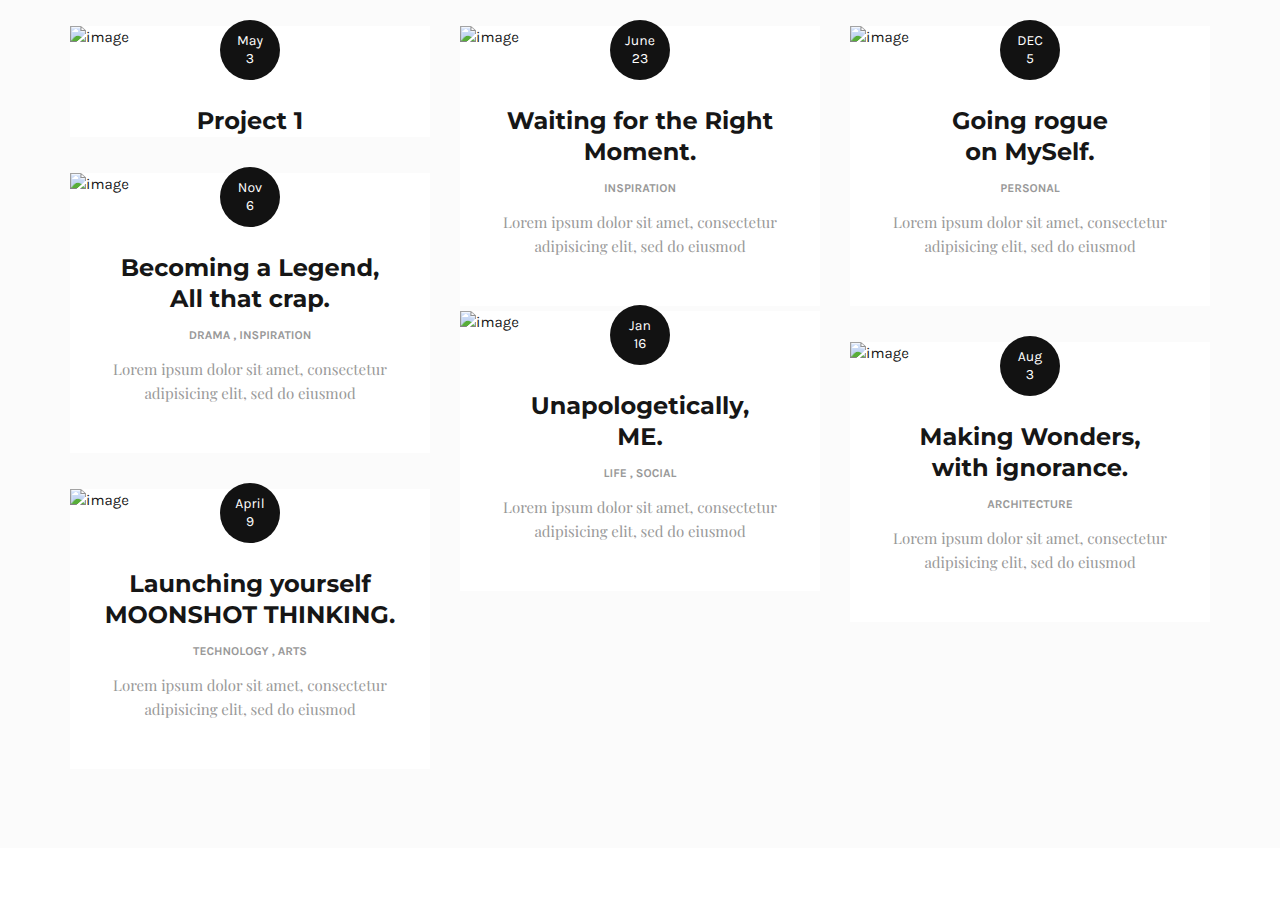
==== Projects.html @ 5fb60132 "initial commit" ====
<!DOCTYPE html>
<html class="no-js" lang="en">
<head> 
  <meta charset="UTF-8">
  <meta content="IE=edge,chrome=1" http-equiv="X-UA-Compatible">
  <meta content="width=device-width, initial-scale=1, maximum-scale=1, user-scalable=0" name="viewport">
  <title>Your title</title>
  <!-- bootstrap css placed in /bootstrap folder -->
  <link rel="stylesheet" type="text/css" href="bootstrap/css/bootstrap.min.css" >
  <!-- animate.css for wow.js fonts -->
  <link rel="stylesheet" type="text/css" href="css/animate.css" >
  <!-- utility.css -->
  <link rel="stylesheet" type="text/css" href="css/utility.css">
  <!-- slideshow.css --> 
  <link rel="stylesheet" type="text/css" href="css/slideshow.css">
  <!-- style -->
  <link rel="stylesheet" type="text/css" href="css/style.css">
  <!-- usertweak -->
  <link rel="stylesheet" type="text/css" href="css/usertweak.css">
  <!-- custom code in below file -->
  <link rel="stylesheet" type="text/css" href="css/custom.css">
  <!-- ionicons -->
  <link rel="stylesheet" type="text/css" href="fonts/ionicons.css" >
  <!-- lightbox plugin -->
  <link rel="stylesheet" type="text/css" href="css/lightGallery.css" >
  <!-- google fonts --><link rel='stylesheet' type='text/css' href='https://fonts.googleapis.com/css?family=Montserrat%7CKarla:400,700%7COswald:300,400%7CPlayfair+Display'>
 </head> 
 <body class='omg'> 

<section class="padd-bottom-lg omg_component bg-grey bg-color">
  <div class="container">
 
    <div class="row masonry-container" style="">
      <div class="col-md-4 padd-top-xs masonry_item" style="opacity: 1;">
        
          <div class="bg-white blog-item ">
            <div class="img-wrapper">
              <img src="https://images.unsplash.com/photo-1458071103673-6a6e4c4a3413?crop=entropy&amp;fit=crop&amp;fm=jpg&amp;h=300&amp;ixjsv=2.1.0&amp;ixlib=rb-0.3.5&amp;q=80&amp;w=400" class="img-responsive" alt="image">
              <div class="annotation bg-black-03">
                <span class="layout">May<br>3</span>
              </div>
            </div>
            <div class="padd-top-xs text-center gutter-03">
            <a href="#" class="">
              <h4 class="bold padd-top-md font-montserrat" style="background-color: rgba(120, 97, 97, 0);">Project 1</h4>
             </a>
            </div>
          </div>
        
      </div>
       <div class="col-md-4 padd-top-xs masonry_item" style="">
        
          <div class="bg-white blog-item ">
            <div class="img-wrapper">
              <img src="https://images.unsplash.com/photo-1457572876920-444ed65b252d?ixlib=rb-0.3.5&amp;q=80&amp;fm=jpg&amp;crop=entropy&amp;w=400&amp;fit=max&amp;s=fd2182d4fed75b63c968ec8375d9a2a6" class="img-responsive" alt="image">
              <div class="annotation bg-black-03">
                <span class="layout">June<br>23</span>
              </div>
            </div>
            <div class="padd-top-xs text-center gutter-03">
            <a href="#" class="">
              <h4 class="bold padd-top-md font-montserrat">Waiting for the Right Moment.</h4>
              <p class="color-primary text-center bold text-xs uppercase">inspiration</p>
              <p class="color-primary line-height-5 padd-bottom-md font-playfair">
                Lorem ipsum dolor sit amet, consectetur adipisicing elit, sed do eiusmod
                
              </p>
             </a>
            </div>
          </div>
          </div>
       <div class="col-md-4 padd-top-xs masonry_item" style="">
        
          <div class="bg-white blog-item ">
            <div class="img-wrapper">
              <img src="https://images.unsplash.com/photo-1456689337957-34d689850f36?ixlib=rb-0.3.5&amp;q=80&amp;fm=jpg&amp;crop=entropy&amp;w=400&amp;fit=max&amp;s=3f4be404798789ba7178c77250037411" class="img-responsive" alt="image">
              <div class="annotation bg-black-03">
                <span class="layout">DEC<br>5</span>
              </div>
            </div>
            <div class="padd-top-xs text-center gutter-03">
            <a href="#" class="">
              <h4 class="bold padd-top-md font-montserrat">Going rogue <br> on MySelf.</h4>
              <p class="color-primary text-center bold text-xs uppercase">personal </p>
              <p class="color-primary line-height-5 padd-bottom-md font-playfair">
                Lorem ipsum dolor sit amet, consectetur adipisicing elit, sed do eiusmod
                
              </p>
             </a>
            </div>
          </div>
        
      </div>
       
       <div class="col-md-4 padd-top-xs masonry_item" style="">
        
          <div class="bg-white blog-item ">
            <div class="img-wrapper">
              <img src="https://images.unsplash.com/photo-1456725203480-0be828fcd7ae?ixlib=rb-0.3.5&amp;q=80&amp;fm=jpg&amp;crop=entropy&amp;w=400&amp;fit=max&amp;s=70867363cc61b0e513d441e6cfa66b49" class="img-responsive" alt="image">
              <div class="annotation bg-black-03">
                <span class="layout">Nov<br>6</span>
              </div>
            </div>
            <div class="padd-top-xs text-center gutter-03">
            <a href="#" class="">
              <h4 class="bold padd-top-md font-montserrat">Becoming a Legend, <br> All that crap.</h4>
              <p class="color-primary text-center bold text-xs uppercase">Drama , Inspiration</p>
              <p class="color-primary line-height-5 padd-bottom-md font-playfair">
                Lorem ipsum dolor sit amet, consectetur adipisicing elit, sed do eiusmod
                
              </p>
             </a>
            </div>
          </div>

        

      </div>
      
      <div class="col-md-4 padd-top-xs masonry_item" style="">
        
          <div class="bg-white blog-item ">
            <div class="img-wrapper">
              <img src="https://images.unsplash.com/photo-1458232471093-194f0bf7424d?ixlib=rb-0.3.5&amp;q=80&amp;fm=jpg&amp;crop=entropy&amp;w=400&amp;fit=max&amp;s=1bf6e4038093d16b9a78e2eac3ef9033" class="img-responsive" alt="image">
              <div class="annotation bg-black-03">
                <span class="layout">Jan<br>16</span>
              </div>
            </div>
            <div class="padd-top-xs text-center gutter-03">
            <a href="#" class="">
              <h4 class="bold padd-top-md font-montserrat">Unapologetically, <br> ME.</h4>
              <p class="color-primary text-center bold text-xs uppercase">Life , Social</p>
              <p class="color-primary line-height-5 padd-bottom-md font-playfair">
                Lorem ipsum dolor sit amet, consectetur adipisicing elit, sed do eiusmod
                
              </p>
             </a>
            </div>
          </div>

        

      </div>
      <div class="col-md-4 padd-top-xs masonry_item" style="">
        
          <div class="bg-white blog-item ">
            <div class="img-wrapper">
              <img src="https://images.unsplash.com/photo-1458044508387-6825c08a7870?crop=entropy&amp;fit=crop&amp;fm=jpg&amp;h=300&amp;ixjsv=2.1.0&amp;ixlib=rb-0.3.5&amp;q=80&amp;w=400" class="img-responsive" alt="image">
              <div class="annotation bg-black-03">
                <span class="layout">Aug<br>3</span>
              </div>
            </div>
            <div class="padd-top-xs text-center gutter-03">
            <a href="#" class="">

              <h4 class="bold padd-top-md font-montserrat">Making Wonders, <br> with ignorance.</h4>
              <p class="color-primary text-center bold text-xs uppercase">Architecture</p>
              <p class="color-primary line-height-5 padd-bottom-md font-playfair">
                Lorem ipsum dolor sit amet, consectetur adipisicing elit, sed do eiusmod
                
              </p>
             </a>
            </div>
          </div>

        

      </div>
      <div class="col-md-4 padd-top-xs masonry_item" style="">
        
          <div class="bg-white blog-item ">
       
            <div class="img-wrapper">
              <img src="https://images.unsplash.com/photo-1457979406492-d1e6b97f3f55?crop=entropy&amp;fit=crop&amp;fm=jpg&amp;h=300&amp;ixjsv=2.1.0&amp;ixlib=rb-0.3.5&amp;q=80&amp;w=400" class="img-responsive" alt="image">
              <div class="annotation bg-black-03">
                <span class="layout">April<br>9</span>
              </div>
            </div>
            <div class="padd-top-xs text-center gutter-03">
             <a href="#" class="">
              <h4 class="bold padd-top-md font-montserrat">Launching yourself <br> MOONSHOT THINKING.</h4>
              <p class="color-primary text-center bold text-xs uppercase">technology , arts</p>
              <p class="color-primary line-height-5 padd-bottom-md font-playfair">
                Lorem ipsum dolor sit amet, consectetur adipisicing elit, sed do eiusmod
                
              </p>
               </a>
            </div>
          
          </div>

        

      </div>


    </div>
            
  </div>
</section>

    <!-- footer includes & scripts -->
    <script type="text/javascript" src="js/jquery.min.js"></script>
    <script type="text/javascript" src="bootstrap/js/bootstrap.min.js"></script>
    <!-- all plugins -->
    <script type="text/javascript" src="js/modernizer.js"></script>
    <script type="text/javascript" src="js/isMobile.js"></script>
    <script type="text/javascript" src="js/slick.js"></script>
    <script type="text/javascript" src="js/stellar.js"></script>

    <script type="text/javascript" src="js/imagesLoaded.js"></script>
    <script type="text/javascript" src="js/lightgallery.js"></script>
    <script type="text/javascript" src="js/masonry.js"></script>

    <script type="text/javascript" src="js/spectagram.js"></script>
    <script type="text/javascript" src="js/wow.js"></script>
    <script type="text/javascript" src="js/YTPlayer.js"></script>   
    <script type="text/javascript" src="js/jquery.validate.min.js"></script>
    <script type="text/javascript" src="js/jquery.validate.min.js"></script>
    <!-- or include all at once using
    <script type="text/javascript" src="js/plugins.min.js"></script>
   -->
    <!-- Google Maps -->
    <script src="https://maps.google.com/maps/api/js?key=AIzaSyAwckGaL3WGcnBFkXf02uhPa40MFUdOI94" type="text/javascript">
    </script>
    <!-- main.js -->
    <script type="text/javascript" src="js/main.js"></script>
  
</body>

</html>
---- css/utility.css ----
/*------------------------------------------------------------------
[Table of contents]

  1. HTML AN BODY FIXTURES
  2. Headings and Typographic Classes / .title, .uppercase etc
  3. Line heights and Letter spacing
  4. Navigation Menus
  5. Responsive paddings & Margins
  6. Containers and Alignments Tweaks
  7. Overlays
  8. Buttons , inputs and form elements
  9. Backgrounds and color Schemes
  10. Ken Burns Effect
  11. Parallax
  12. Local Full width BG Video
  13. Other Utility Classes
------------------------------------------------------------------*/
/*#####################[   B   E   G  I  N   ]###################*/

/*------------------------------------------------------------------

1 HTML AN BODY FIXTURES

------------------------------------------------------------------*/

html,body{
    height: 100%;
    width:100%;
    padding: 0;
    margin: 0;
    font-size: 15px;
    line-height: 22px;
    text-rendering:optimizeLegibility;
    text-rendering:geometricPrecision;
    font-smooth:always;
    font-smoothing:antialiased;
    -moz-font-smoothing:antialiased;
    -webkit-font-smoothing:antialiased;
    -webkit-font-smoothing:subpixel-antialiased;
    
    font-family: "Karla","Helvetica Neue", Helvetica, Arial, sans-serif;;

}
@media all and (max-width: 767px) {
    body{
        overflow-x:hidden;
    }
}
html,body,header,section,div{
    position: relative;
}
a {
    color: inherit;
    text-decoration: none;
    cursor: pointer;
    outline: 0
}
a:hover,
a:focus {
    color: unset;
    text-decoration: none;
    opacity: 1;
}

img{
    max-width: 100%;
}

body.pace-running{
    overflow: hidden!important;
}
body.pace-done{
     overflow-x: hidden; 
}
body.modal-open{
    overflow:hidden;
}

.z-5{
    z-index: 5;
}
/*------------------------------------------------------------------

2 Headings and Typographic Classes / .title, .uppercase etc

------------------------------------------------------------------*/
h1,h2,h3,h4,h5,h6{

    line-height: 1.3;

}
h1{
    font-size: 56px;

}


h2 {
    font-size: 40px;

}
h3 {
    font-size: 32px;
}
h4 {
    font-size: 24px;
}
h5 {
    font-size: 16px;

    font-weight: 400;
}
h6 {
    font-size: 12px;

    font-weight: 700;
}

.big {
    font-size: 72px;
}

.big2x {
    font-size: 100px;
}

.big3x {
    font-size: 130px;
}

.text-lg {
    font-size: 25px;
}
.text-md {
    font-size: 18px;
}
.text-sm {
    font-size: 16px;
}
.text-xs {
    font-size: 12px;
}
.text-xxs {
    font-size: 10px;
    line-height: 1.85em;
    text-transform: uppercase;
    letter-spacing: 1px;
}

@media only screen and (max-width: 486px) {
    .text-lg {
        font-size: 20px;
    }
}
@media all and (max-width: 767px) {
    h1 {
        font-size: 32px !important;
    }
    h2 {
        font-size: 32px !important;

    }
    h3 {
        font-size: 24px !important;

    }
    h4 {
        font-size: 18px;

    }
    h5 {
        font-size: 16px !important;

        font-weight: 400;
    }
    .big {
        font-size: 56px !important;
    }
    .big2x {
        font-size: 52px!important;
    }

    .big3x {
        font-size: 90px;
    }
}

/*
! Tip: used for applying title font for sections
*/

.title {
    font-family: "Oswald",sans-serif;
    word-break: break-word;
}
.uppercase{
    text-transform: uppercase;
}
.capitalize{
    text-transform: capitalize;
}
.lowercase{
    text-transform: lowercase;
}
/*
for icons
*/
.i-16{
    font-size: 24px;
}

.i-24{
    font-size: 24px;
}
.i-32{
    font-size: 24px;
}


.hero-subtitle,.hero-title{
    font-family: "Montserrat";
    text-transform: uppercase;
    line-height: 1.2;
    font-size: 12px;
    letter-spacing: 2px;
}
.hero-title {
    font-size: 18px;
    line-height: 1.5;
}
.font-playfair{
    font-family: 'Playfair Display';

}
.font-montserrat{
    font-family: 'Montserrat';
}
.font-karla{
    font-family: 'Karla';
}

.bold {
    font-weight: bold;
}
.light,
.thin{
    font-weight: 300!important;
}


@media all and (max-width: 756px) {
    .xs-text-left{
        text-align:left;
    }
    .xs-text-center{
        text-align: center;
    }
    .xs-text-right{
        text-align: right;
    }
    .xs-text-justify{
        text-align: justify;
    }
    .xs-pull-left{
        float: left!important;
    }
    .xs-pull-none{
        float: none!important;
    }
    .xs-pull-right{
        float: right!important;
    }
}
/*------------------------------------------------------------------

3. Line Heights & letterspacing

------------------------------------------------------------------*/
.line-height-1 {
    line-height: 1;
}

.line-height-2 {
    line-height:1.3
}

.line-height-3 {
    line-height:1.4
}

.line-height-4 {
    line-height:1.5
}

.line-height-5 {
    line-height:1.6
}

.line-height-6 {
    line-height:1.7
}

.line-height-7 {
    line-height:1.8
}
.line-height-8{
    line-height:1.9
}
.line-height-9{
    line-height:2
}

@media screen and (max-width: 568px) {
    .line-height-1 {
        line-height:1
    }

    .line-height-2 {
        line-height:1.1
    }

    .line-height-3 {
        line-height:1.2
    }

    .line-height-4 {
        line-height:1.3
    }

    .line-height-5 {
        line-height:1.4
    }
    .line-height-6 {
        line-height:1.5
    }
    .line-height-7 {
        line-height:1.6
    }
    .line-height-8{
        line-height:1.7
    }
    .line-height-9{
        line-height:1.8
    }
}
.letter-spacing-1{
    letter-spacing: 1px;
    margin-left: -1px;
}
.letter-spacing-2{
    letter-spacing: 2px;
    margin-left: -2px;
}
.letter-spacing-3{
    letter-spacing: 3px;
    margin-left: -3px;
}
.letter-spacing-4{
    letter-spacing: 4px;
    margin-left: -4px;
}
.letter-spacing-5{
    letter-spacing: 5px;
    margin-left: -5px;
}
.letter-spacing-6{
    letter-spacing: 6px;
    margin-left: -6px;
}

.letter-spacing-7{
    letter-spacing: 7px;
    margin-left: -7px;
}

.letter-spacing-8{
    letter-spacing: 8px;
    margin-left: -8px;
}

.letter-spacing-9{
    letter-spacing: 9px;
    margin-left: -9px;
}
/*------------------------------------------------------------------

4. Navigation Menus

------------------------------------------------------------------*/

/*
  NOTE: overriding the bootstrap menu and making it transparent
*/

.navbar {
    position: relative;
    border-radius:0;
    display: block;
    top: 0;
    left: 0;
    width: 100%;
    background-color: unset;
    background-image: unset;
    border: none;
    box-shadow: none;
    font-size: 12px;
    margin-bottom: 0;
    border-color: unset;
    z-index: 99;
    padding: 10px 0;
    transition: none!important;
}

.navbar-right {
    padding: 0 0 0 32px;
}
.navbar .navbar-collapse, .navbar .navbar-form {
    border-color: unset;
    /* background-color: #fff;*/

}
.navbar-nav li> a{

}
.navbar-collapse {
    padding-right: 15px;
    padding-left: 15px;
    overflow-x: visible;
    -webkit-overflow-scrolling: touch;
    border-top: none;
    -webkit-box-shadow: unset;
    box-shadow: unset;

}
.navbar a {
    font-size: 12px;
    text-transform: uppercase;
    transition: color 0.3s ease;
    -webkit-transition: color 0.3s ease;
    -moz-transition: color 0.3s ease;
    letter-spacing: 1px;
}
.navbar-collapse .navbar-nav>li>a{
    text-align:left;
    color: #fff;
}
.navbar .navbar-toggle {
    border-color: #161616;
    font-size: 26px;
    padding: 3px 8px;
}
.navbar.nav-dark .navbar-toggle{
    color: #fff;

}
.navbar.nav-dark a.navbar-toggle.collapsed.icon.ion-navicon.nav-collapse-icon {
    color: #fff;
}
.navbar.nav-dark a.navbar-toggle:focus, .navbar .navbar-toggle:hover{
    color: #fff;
}
.navbar .navbar-toggle:focus, .navbar .navbar-toggle:hover {
    background-color: unset;
}
.navbar-toggle {
    background-color: unset;
    border: unset;
}

.navbar .navbar-nav>.active>a, .navbar .navbar-nav>.active>a:focus, .navbar .navbar-nav>.active>a:hover {
    background-color:unset;
    color: unset;
}



.navbar.nav-dark .navbar-nav>li>a {
    color: #FFFFFF;
    font-weight: 600;
}
.navbar.nav-dark .navbar-nav>li>a:hover {
    color: #FFFFFF;
    opacity:0.8;
    font-weight: 600;
}

.navbar .navbar-nav>li>a:focus, .navbar .navbar-nav>li>a:hover {
    color: initial;
    background-color: unset;
}

.navbar.nav-dark .navbar-nav>li>a:focus, .navbar .navbar-nav>li>a:hover {
    color: #fff;
    background-color: unset;
}
.navbar-brand img {
    height: 100% ;
}

.navbar a.icon{
    font-size:14px;
}
.navbar .navbar-nav>.open>a, .navbar .navbar-nav>.open>a:focus, .navbar .navbar-nav>.open>a:hover {
    color: #fff;
    background-color: unset;
}
.navbar.has-scrolled a.navbar-toggle.collapsed.icon.ion-navicon.nav-collapse-icon ,
.navbar.nav-light a.navbar-toggle.collapsed.icon.ion-navicon.nav-collapse-icon {
    color: #1B1A1A;
}
.navbar.has-scrolled,
.navbar.nav-light{

    border-bottom: 1px solid transparent;
}
.navbar.has-scrolled .navbar-nav>li> a,
.navbar.nav-light .navbar-nav>li> a{
    color: #161616;
    opacity: 0.8;
    font-weight: 600;
}

.navbar.has-scrolled .navbar-nav>li> a:hover,
.navbar.nav-light .navbar-nav>li> a:hover{
    color: #161616;
    opacity: 1;
    font-weight: 600;
}

@media (max-width: 768px){
    .navbar.has-scrolled  .navbar-nav>li> a
        {
            color: #fafafa;
            opacity: 0.8;
            font-weight: 600;
        }

    .navbar.has-scrolled  .navbar-nav>li> a:hover
        {
            color: #fff;
            opacity: 1;
            font-weight: 600;
        }
}


.navbar.has-scrolled .navbar-toggle ,
.navbar.nav-light .navbar-toggle {
    border-color: #1D1B1B;
    color: #191818;
}
.navbar.has-scrolled .navbar-nav>li>a:focus, .navbar .navbar-nav>li>a:hover ,
.navbar.nav-light .navbar-nav>li>a:focus, .navbar .navbar-nav>li>a:hover {
    color: #313030;
    background-color: unset;
}
.navbar.has-scrolled{
    padding: 0;
    position: fixed;
    top: 0px;
    background-color: #fff;
    border-bottom: 1px solid #EAEAEA!important;
    transition: initial;
}
.navbar.has-scrolled>div{
    padding: 5px 15px;
}
.navbar  .navbar-brand.logo-sticky{
    display: none;
}
.navbar.has-scrolled .navbar-brand:not(.logo-sticky){
    display: none;
}

.navbar.has-scrolled  .navbar-brand.logo-sticky{
    display: block;
}

.shadow-z1{
    box-shadow: 0 0px 5px 0 rgba(0,0,0,0.26);
}
.shadow-z2{
    -webkit-box-shadow: 0px 0px 10px 0px rgba(0, 0, 0, 0.2);
    -moz-box-shadow: 0px 0px 10px 0px rgba(0, 0, 0, 0.2);
    box-shadow: 0px 0px 10px 0px rgba(0, 0, 0, 0.2);
}
.shadow-z3 {
    -webkit-box-shadow: 0px 0px 4px 0px rgba(0, 0, 0, 0.2);
    -moz-box-shadow: 0px 0px 4px 0px rgba(0, 0, 0, 0.2);
    box-shadow: 0px 0px 4px 0px rgba(0, 0, 0, 0.2);
}

.navbar-transparent{
    background-color: transparent;
    border-bottom: 1px solid rgba(255, 255, 255, 0.2);
    position: absolute;
    padding: 5px;
}


.navbar-header{
    position: relative;
    z-index: 1;
}
.nav-center {

    position: absolute;
    left: 45%;
}

.navbar .navbar-brand {
    padding: 10px;
}
.nav-collapse-icon{
    font-size: 26px!important;
}
@media (max-width: 767px) {
    .nav-center {
        position: unset;
        left: unset;
    }
    .navbar .navbar-collapse{
        background-color:#202020;
    }
    .navbar.nav-light .navbar-nav>li> a{
        color: #fff;
        opacity: 0.8;
        font-weight: 600;
    }

    .navbar.nav-light .navbar-nav>li>a:hover,
    .navbar.nav-light .navbar-nav>li>a:focus {
        opacity: 1;
        color: #fff;
    }


}
/*!
 * navbar!3 - Yet another megamenu for Bootstrap 3
 * http://geedmo.github.com/navbar3
 * 
 * @geedmo - Licensed under the MIT license
 */
.navbar .nav,
.navbar .collapse,
.navbar .dropup,
.navbar .dropdown {
    color:#909090;
    position: relative;

}
.navbar .open a.dropdown-toggle {
    background-color: transparent;
    color: unset;
}
.navbar .divider{
    background-color: rgba(250, 250, 250, 0.05);
}
.navbar .container {
    position: relative;
}
.navbar .dropdown-menu {
    left: auto;
    border: 0;
    box-shadow: none;
    background-color: #2B2B2B;
    color: #fff;
    border-radius: 0;
    color: #FFF9F9;
    position: absolute;
}

.navbar .dropdown-menu>li>a{
    color:#fff;
    padding:10px 15px;
    font-weight: 600;
    opacity: 0.5;
}
.navbar .dropdown-menu>li>a:focus,
.navbar .dropdown-menu>li>a:hover{
    opacity: 1;
    background-color:unset;

}
.navbar .mega-content {
    padding-top: 5px;
}
.navbar .mega-content li{

    transition: color 0.3s ease;

    -webkit-transition: color 0.3s ease;

    -moz-transition: color 0.3s ease;

    color: #fff;

    padding: 6px 5px;

    opacity: 0.5;
}

.navbar .mega-content li:hover{
    opacity:1;
}
@media (max-width: 767px) {
    .navbar .mega-content {
        padding: 0px 0px;
        height: 300px;
        overflow-y: scroll;
        overflow-x: hidden;
    }
    .navbar .navbar-nav .open .dropdown-menu>li>a {
        color: #ECE7E7;
    }
    .navbar .navbar-nav .open .dropdown-menu>li>a:hover {
        color: #ECE7E7;
    }
}
.navbar .dropdown.navbar-fw .dropdown-menu {
    left: 0;
    right: 0;
    border: 0;
    box-shadow: none;
    background-color: #2C2A2A;
    color: #fff;
    border-radius: 0;
}
.nav-center-style{

    height: 55px;
    max-height: 55px;
    line-height: 53px;
}
.menu {
    height: 55px;
    font-family: 'Karla', "Helvetica Neue", Helvetica, Arial, sans-serif;
    list-style: none;
    margin-bottom: 0;
    font-weight: 700;
}
.menu > li {
    margin-right: 32px;
    float: left;
    position: relative;
    transition: color 0.3s ease;
    -webkit-transition: color 0.3s ease;
    -moz-transition: color 0.3s ease;
    opacity: 1;
}
.menu li a {
    font-size: 11px;
    text-transform: uppercase;
    font-weight: bold;
    letter-spacing: 2px;
    color: #333333;
}

.nav-bar a {
  display: inline-block;
  height: 55px;
}
.logo {
  max-height: 60%;
}
.shadow-z4{
  box-shadow: 0 0 8px rgba(0,0,0,.1);
    -webkit-box-shadow: 0 0 8px rgba(0,0,0,.1) 0 8px rgba(0,0,0,.4);
    -moz-box-shadow: 0 0 8px rgba(0,0,0,.1) 0 8px rgba(0,0,0,.4);
    box-shadow: 0 0 8px rgba(0,0,0,.1) 0 8px rgba(0,0,0,.4);
}
/*------------------------------------------------------------------

5. Responsive paddings & Margins

------------------------------------------------------------------*/

.padd-top-xxs {
    padding-top:16px
}

.padd-bottom-xxs {
    padding-bottom:16px;
}
.padd-top-xs {
    padding-top:26px
}

.padd-bottom-xs {
    padding-bottom:26px
}

.padd-top-sm {
    padding-top:35px;
}
.padd-bottom-sm {
    padding-bottom:35px;
}

.padd-top-md {
    padding-top:48px;
}
.padd-bottom-md {
    padding-bottom:48px;
}

.padd-top-lg {
    padding-top:68px;
}
.padd-bottom-lg {
    padding-bottom:68px;
}

.padd-top-2x {
    padding-top:104px;
}
.padd-bottom-2x {
    padding-bottom:104px;
}

.padd-top-3x  {
    padding-top:150px;
}
.padd-bottom-3x {
    padding-bottom:150px;
}

.padd-top-4x {
    padding-top:184px;
}
.padd-bottom-4x {
    padding-bottom:184px;
}

.padd-top-5x  {
    padding-top:240px;
}
.padd-bottom-5x {
    padding-bottom:240px;
}


@media (max-width: 767px) {
    html,body,.text-right,.text-left {
        text-align:center
    }

    .padd-top-xs  {
        padding-top:16px;
    }
    .padd-bottom-xs {
        padding-bottom:16px;
    }


    .padd-top-sm {
        padding-top:20px;
    }
    .padd-bottom-sm {
        padding-bottom:20px;
    }

    .padd-top-md  {
        padding-top:32px
    }
    .padd-bottom-md {
        padding-bottom:32px
    }

    .padd-top-lg {
        padding-top:41px
    }
    .padd-bottom-lg {
        padding-bottom:41px
    }

    .padd-top-2x {
        padding-top:72px
    }
    .padd-bottom-2x {
        padding-bottom:72px
    }

    .padd-top-3x {
        padding-top:80px
    }
    .padd-bottom-3x {
        padding-bottom:80px
    }

    .padd-top-4x  {
        padding-top:96px
    }
    .padd-bottom-4x {
        padding-bottom:96px
    }

    .padd-top-5x  {
        padding-top:128px;
    }
    .padd-bottom-5x {
        padding-bottom:128px;
    }
}

.no-padding {
    padding:0
}
.no-padding-lr{
    /* padding-left:0; */
    /* padding-right: 0; */
}
.no-margin{
    margin: 0;
}
.m-auto{
    margin: auto;
}
.no-margin-tb{
    margin-top: 0;
    margin-bottom: 0;
}

.margin-top-xs{
    margin-top: 10px;
}
.margin-top-md{
    margin-top: 20px;
}
.m-left-5{
    margin-left: 5px;
}
.m-right-5{
    margin-right: 5px;
}
.m-left-10{
    margin-left: 10px;
}
.m-right-10{
    margin-right: 10px;
}

/*------------------------------------------------------------------

6. Containers, Alignments Tweaks & Gutters

------------------------------------------------------------------*/

/* Heights */
.full-height {
    height: 100%;
}
.full-height-portfolio{
    height: 100%;/*this is for portfolio background-images*/
}
.height-50 {
    height: 50%;
    min-height: 300px;
}

.height-vh100{
    height: 100vh;
}

.height-vh75{
    height: 75vh;
}

.height-vh50{
    height: 50vh;
}

.height-vh40{
    height: 40vh;
    min-height: 200px;
}
.height-vh30{
    height: 30vh;
    min-height: 150px;
}
.height-vw50{
    height: 50vw;
}

.height-vw35{
    height: 35vw;
}
.full-width{
    width:100%;
}
.width-450{
    /*for modals*/ 
    max-width: 500px;

}
.inner {
    width:70%;
    margin:0 auto;
    padding:0
}

@media only screen and (max-width: 959px) {
    .inner {
        width:90%
    }
}
/* Smaller than standard 960 (devices and browsers) */
@media only screen and (max-width: 400px) {
    .inner {
        width:100%
    }
}

.v-align {
    position:relative;
    top:0;
    right:0;
    height:100%;
    bottom:0;
    left:0;
    display:table;
    width:100%
}


.v-align > .h-align {
    height:100%;
    width:100%;
    display:table-cell;
    vertical-align: middle;
    text-align: center;
}
.v-middle{
    vertical-align: middle!important;
}
.v-top{
    vertical-align: top!important;
}
.v-bottom{
    vertical-align: bottom!important;
}
.h-center{
    text-align:center!important;
}
.h-left{
    text-align:left!important;
}
.h-right{
    text-align:right!important;
}

.h-align {
    -moz-box-sizing:border-box;
    box-sizing:border-box;
    display:inline-block;
    text-align: center;
}

/*V-ALign*/
.v-align-flex {
    display: -webkit-flex;
    display: -moz-flex;
    display: -ms-flexbox;
    display: flex;
    align-items: center;
    -webkit-align-items: center;
    justify-content: center;
    -webkit-justify-content: center;
    flex-direction: row;
    -webkit-flex-direction: row;
}
@media all and (max-width: 990px) {
    .v-align-flex {
        display: block !important;
    }
}
.v-align-flex-column {
    display: -webkit-flex;
    display: -moz-flex;
    display: -ms-flexbox;
    display: flex;
    align-items: center;
    -webkit-align-items: center;
    flex-direction: initial;
    -webkit-flex-direction: initial;
}
.disable-select {
    -webkit-touch-callout: none;
    -webkit-user-select: none;
    -khtml-user-select: none;
    -moz-user-select: none;
    -ms-user-select: none;
    user-select: none;
}
@media all and (max-width: 990px) {
    .v-align-children {
        display: block !important;
    }
}

.gutter{
    padding: 20px 40px;
}
.gutter-02{
    padding: 40px 100px;
}

.gutter-03{
    padding:0 5% ;
}
.gutter-04{
    padding: 20px 40px;
}
.gutter-05{
    padding: 40px;
}
.gutter-06{
    padding:0 8%;
}
.gutter-07{
    padding: 40px 120px;
}
@media (max-width: 768px) {
    .gutter{
        padding: 0px;
    }
.gutter-06{
    padding:0;
}
}

@media all and (max-width: 756px) {
    .gutter-02,.gutter-07{
        padding: 8px;
    }
    .gutter-03{
        padding: 0;
    }
    .gutter-04{
        padding: 15px;
    }
}

/*------------------------------------------------------------------

7. Overlays

------------------------------------------------------------------*/
.overlay{
    height: 100%;
    width: 100%;
    background-color: rgba(0,0,0,0.3);
    overflow: hidden;
}
.overlay-gradient {
    height: 100%;
    width: 100%;
    background: url([data-uri]);
    background: -moz-linear-gradient(left,rgba(20,16,17,.8) 0,rgba(20,16,17,.28) 59%,rgba(20,16,17,.09) 84%,rgba(20,16,17,.01) 99%,rgba(255,255,255,0) 100%);
    background:-webkit-gradient(linear,left top,right top,color-stop(0,rgba(20,16,17,.8)),color-stop(59%,rgba(20,16,17,.28)),color-stop(84%,rgba(20,16,17,.09)),color-stop(99%,rgba(20,16,17,.01)),color-stop(100%,rgba(255,255,255,0)));
    background: -webkit-linear-gradient(left,rgba(20,16,17,.8) 0,rgba(20,16,17,.28) 59%,rgba(20,16,17,.09) 84%,rgba(20,16,17,.01) 99%,rgba(255,255,255,0) 100%);
    background: -o-linear-gradient(left,rgba(20,16,17,.8) 0,rgba(20,16,17,.28) 59%,rgba(20,16,17,.09) 84%,rgba(20,16,17,.01) 99%,rgba(255,255,255,0) 100%);
    background: -ms-linear-gradient(left,rgba(20,16,17,.8) 0,rgba(20,16,17,.28) 59%,rgba(20,16,17,.09) 84%,rgba(20,16,17,.01) 99%,rgba(255,255,255,0) 100%);
    background: linear-gradient(to right,rgba(20,16,17,.8) 0,rgba(20,16,17,.28) 59%,rgba(20,16,17,.09) 84%,rgba(20,16,17,.01) 99%,rgba(255,255,255,0) 100%);
    filter: progid:DXImageTransform.Microsoft.gradient( startColorstr='#cc141011', endColorstr='#00ffffff', GradientType=1 );
}

.overlay-shade {
    background-image: linear-gradient(to bottom,transparent 0,#000 130%);
    background-repeat: repeat-x;
    filter: progid:DXImageTransform.Microsoft.gradient(startColorstr='#00000000', endColorstr='#ff000000', GradientType=0)
}
/*------------------------------------------------------------------

8. Buttons , inputs and form elements

------------------------------------------------------------------*/

.btn {

    font-family: "Montserrat",sans-serif;

    letter-spacing: 1px;

    padding: 12px 32px;

    transition: all 0.3s cubic-bezier(0.25, 0.57, 0.46, 0.88);

    -webkit-transition: all 0.3s cubic-bezier(0.25, 0.57, 0.46, 0.88);

    -ms-transition: all 0.3s cubic-bezier(0.25, 0.57, 0.46, 0.88);

    -moz-transition: all 0.3s cubic-bezier(0.25, 0.57, 0.46, 0.88);

    font-size: 11px;

    opacity: 1 !important;
    text-transform: uppercase;
    border-radius: 0;
}
.btn-primary {
    color: #fff;
    background-color: #0A0A0A;
    border-color: #171515;
}
.btn-primary.active, .btn-primary.focus, .btn-primary:active, .btn-primary:focus, .btn-primary:hover, .open>.dropdown-toggle.btn-primary {
    color: #fff;
    background-color: #252627;
    border-color: #020202;
}
.btn.active.focus, .btn.active:focus, .btn.focus, .btn:active.focus, .btn:active:focus, .btn:focus ,.btn.focus, .btn:focus, .btn:hover
{
    outline: none!important;
}

.btn.btn-lg{
    min-width: 170px;
    letter-spacing: 2px;
    padding: 20px 42px;
}
.btn.btn-md{
    min-width: 170px;
    letter-spacing: 2px;
    padding: 15px 42px;
}

.btn-pill{
    border-radius: 40px!important;
}

.btn-black
{
    color: #FFF !important;
    background-color: #1c1d1d;
    border: none;
    letter-spacing: 1px;
    text-transform: uppercase;
    border-radius: 0;
}

.btn-black-border{

    letter-spacing: 1px;
    text-transform: uppercase;
    border: 2px solid #161616;
    color: #161616;
    background-color: transparent;
}
.btn-black-border:hover{

    color: #FFF;
    background-color: #1c1d1d;
}
.btn-black:hover {
    background: #4D4E4D;
    color: #fff!important;
}

.btn-white{
    background-color: #fff;
    color: #161616!important;
}
.btn-white:hover{
    background-color: #333;
    color: #fff!important;
}
.btn-white-border {
    border: 2px solid #FFF;
    color: #FFF !important;
    border-radius: 0;
    background-color: transparent;
    text-transform: uppercase;
}
.btn-white-border:hover {
    background-color: #FFF;
    color: #000 !important;
}
/* Input Field */
.input-field {
    display: block;
    width: 100%;
    border: none;
    font-size: 14px;
    padding: 12px 12px;
    border-radius: 0;
    background-color: #f5f5f5;
    -webkit-box-shadow: inset 0 0px 1px rgba(0,0,0,.075);
    box-shadow: inset 0 0px 1px rgba(0,0,0,.075);
    min-height: 54px;

    transition: border-color 0.3s ease;

    -webkit-transition: border-color 0.3s ease;

    -ms-transition: border-color 0.3s ease;

    -moz-transition: border-color 0.3s ease;
}
.input-field:focus {
    border: unset;
    outline: 0;
    -webkit-box-shadow: inset 0 0px 1px rgba(0,0,0,.075);    box-shadow: inset 0 0px 1px rgba(0,0,0,.075);
    box-shadow:inset 0 0px 1px rgba(0,0,0,.075);    box-shadow: inset 0 0px 1px rgba(0,0,0,.075);
}

/*
switch checkbox
*/
.toggle {
  position: absolute;
  margin-left: -9999px;
  visibility: hidden;
}

input.toggle + label {
  display: inline-block;
  position: relative;
  cursor: pointer;
  outline: none;
  -webkit-user-select: none;
  -moz-user-select: none;
  -ms-user-select: none;
  user-select: none;
  padding: 2px;
  width: 60px;
  height: 30px;
  background-color: #dddddd;
  -webkit-border-radius: 60px;
  -moz-border-radius: 60px;
  -ms-border-radius: 60px;
  -o-border-radius: 60px;
  border-radius: 60px;
}
input.toggle + label:before, input.toggle + label:after {
  display: block;
  position: absolute;
  top: 1px;
  left: 1px;
  bottom: 1px;
  content: "";
}
input.toggle + label:before {
  right: 1px;
  background-color: #f1f1f1;
  -webkit-border-radius: 60px;
  -moz-border-radius: 60px;
  -ms-border-radius: 60px;
  -o-border-radius: 60px;
  border-radius: 60px;
  -webkit-transition: background 0.4s;
  -moz-transition: background 0.4s;
  -o-transition: background 0.4s;
  transition: background 0.4s;
}
input.toggle + label:after {
  width: 28px;
  background-color: #fff;
  -webkit-border-radius: 100%;
  -moz-border-radius: 100%;
  -ms-border-radius: 100%;
  -o-border-radius: 100%;
  border-radius: 100%;
  -webkit-box-shadow: 0 2px 5px rgba(0, 0, 0, 0.3);
  -moz-box-shadow: 0 2px 5px rgba(0, 0, 0, 0.3);
  box-shadow: 0 2px 5px rgba(0, 0, 0, 0.3);
  -webkit-transition: margin 0.4s;
  -moz-transition: margin 0.4s;
  -o-transition: margin 0.4s;
  transition: margin 0.4s;
}
input.toggle:checked + label:before {
  background-color: #1C1D1D;
}
input.toggle:checked + label:after {
  margin-left: 30px;
}
input.toggle:disabled + label {
    cursor: not-allowed!important;
}
input.toggle:disabled + label:before{
    opacity: 0.6
}
input.toggle:disabled + label:after{
    background-color: #f1f1f1;
}

/*
Range Slider
*/
input[type=range] {
    /*removes default webkit styles*/
    -webkit-appearance: none;
    /*fix for FF unable to apply focus style bug */
    border: 1px solid transparent;
    /*required for proper track sizing in FF*/
    width: 300px;
}
input[type=range]::-webkit-slider-runnable-track {
    width: 300px;
    height: 5px;
    background: #ddd;
    border: none;
    border-radius: 3px;
}
input[type=range]::-webkit-slider-thumb {
    -webkit-appearance: none;
    border: none;
    height: 16px;
    width: 16px;
    border-radius: 50%;
    background: #161616;
    margin-top: -4px;
}
input[type=range]:focus {
    outline: none;
}
input[type=range]:focus::-webkit-slider-runnable-track {
    background: #ccc;
}

input[type=range]::-moz-range-track {
    width: 300px;
    height: 5px;
    background: #ddd;
    border: none;
    border-radius: 3px;
}
input[type=range]::-moz-range-thumb {
    border: none;
    height: 16px;
    width: 16px;
    border-radius: 50%;
    background: #161616;
}

/*hide the outline behind the border*/
input[type=range]:-moz-focusring{
    outline: 1px solid transparent;
    outline-offset: -1px;
}

input[type=range]::-ms-track {
    width: 300px;
    height: 5px;
    /*remove bg colour from the track, we'll use ms-fill-lower and ms-fill-upper instead */
    background: transparent;
    /*leave room for the larger thumb to overflow with a transparent border */
    border-color: transparent;
    border-width: 6px 0;
    /*remove default tick marks*/
    color: transparent;
}
input[type=range]::-ms-fill-lower {
    background: #777;
    border-radius: 10px;
}
input[type=range]::-ms-fill-upper {
    background: #ddd;
    border-radius: 10px;
}
input[type=range]::-ms-thumb {
    border: none;
    height: 16px;
    width: 16px;
    border-radius: 50%;
    background: #161616;
}
input[type=range]:focus::-ms-fill-lower {
    background: #888;
}
input[type=range]:focus::-ms-fill-upper {
    background: #ccc;
}

/*
Radio
 */
.radio {
  padding-left: 20px; 
}
.radio label {
    display: inline-block;
    position: relative;
    padding-left: 5px;
    font-weight: 700;
}
.radio label::before {
    content: "";
    display: inline-block;
    position: absolute;
    width: 19px;
    height: 19px;
    left: 0px;
    margin-left: -19px;
    margin-top: 4px;
    border: 1px solid #c7c7c1;
    border-radius: 50%;
    background-color: #fff;
    -webkit-transition: border 0.15s ease-in-out;
    -o-transition: border 0.15s ease-in-out;
    transition: border 0.15s ease-in-out;
}
.radio label::after {
    display: inline-block;
    position: absolute;
    content: " ";
    width: 15px;
    height: 15px;
    left: 3px;
    top: 6px;
    margin-left: -20px;
    border-radius: 50%;
    background-color: #555;
    -webkit-transform: scale(0, 0);
    -ms-transform: scale(0, 0);
    -o-transform: scale(0, 0);
    transform: scale(0, 0);
    -webkit-transition: -webkit-transform 0.1s cubic-bezier(0.8, -0.33, 0.2, 1.33);
    -moz-transition: -moz-transform 0.1s cubic-bezier(0.8, -0.33, 0.2, 1.33);
    -o-transition: -o-transform 0.1s cubic-bezier(0.8, -0.33, 0.2, 1.33);
    transition: transform 0.1s cubic-bezier(0.8, -0.33, 0.2, 1.33);
}
.radio input[type="radio"] {
    opacity: 0;
    z-index: 1;
}
.radio input[type="radio"]:focus + label::before {
    outline:none;
}
.radio input[type="radio"]:checked + label::after {
    -webkit-transform: scale(1, 1);
    -ms-transform: scale(1, 1);
    -o-transform: scale(1, 1);
    transform: scale(1, 1); }
    .radio input[type='radio']:checked + label {
    color: #000;
}

/*Accordion */
.panel-group .panel {
    margin-bottom: 0;
    border-radius: 0;
}

.video-icon {
    border-radius: 64px;
    border: 3px solid #fff;
    display: inline-block;
    height: 84px;
    width: 84px;
    line-height: 68px;
}
.video-icon:before {
    content: "";
    display: inline-block;
    border-bottom: 10px solid transparent;
    border-left: 16px solid #fff;
    border-top: 10px solid transparent;
    height: 0;
    margin-left: 7px;
    width: 0;
    margin-top: 30px;
}

/* Video PLay*/
.video-icon-border {
    border-radius: 64px;
    border: 3px solid #fff;
    display: inline-block;
    height: 64px;
    width: 64px;
    text-align: center;
}
.video-icon-border .icon {
    display: inline-block;
    font-size: 25px;
    margin-left: 3px;
    padding-top: 18px;
}

.video-fill-icon > div {
    padding: 21px;
}
.video-fill-icon span.font-montserrat  {
    font-size: 10px;
    opacity: 0.8;
    text-transform: uppercase;
}



/*------------------------------------------------------------------

9. Backgrounds and color Schemes

------------------------------------------------------------------*/
.bg-img {
    background-size: cover;
    background-position: center;
}

.bg-fixed{
    background-attachment: fixed;
}

.bg-repeat{
    background-repeat: repeat!important;
    background-size: inherit;
}

.bg-black{
    background-color: #1c1d1d;
}

.bg-black00{
    background-color: #101010;
}
.bg-black-01{
    background-color: #2B2B2B;
}
.bg-black-02{
    background-color: #363636;
}

.bg-black-03{
    background-color: #121212;
    color: #FAFAFA;
}
.bg-black-04{
    background-color: #0F0F0F;
}

.bg-black00,
.bg-black-01,
.bg-black-03,
.bg-black
{
    color:#fff;
}

.bg-black00 a,
.bg-black-01 a,
.bg-black-03 a,
.bg-black a{
    color:#fff;
}

.hr,
.bg-black00 .hr,
.bg-black-01 .hr,
.bg-black-03 .hr,
.bg-black .hr
{
    background-color: rgba(162, 153, 153, 0.68);
}

.bg-white {
    background-color: #fff;
}
.bg-white{
    color: #161616;
}
.bg-transparent{
    background-color: transparent;
}

.bg-white .hr,
.bg-skin .hr{
    background-color: rgba(203, 203, 203, 0.5);
}
.bg-grey{
    background-color: rgba(240, 240, 240, 0.27);
    color: #333;
}
.bg-grey-01{
    background-color: #F7F7F7;
    color: #333;
}
.bg-grey-01 .color-primary,
.bg-grey .color-primary{
    color: #999
}
.bg-blue{
    background-color: #1F4BA4;
}
.bg-orange{
    background-color: #FF5252;
}
.bg-green{
    background-color: #4FB19A;
}
.bg-pink{
    background-color: #FBEBEC;
}
.bg-blue-01{
    background-color: #B2DDF0;
}
.bg-gold{
    background-color: #b69853;

}
.bghover{
    /*background easing for hover*/
    transition: background 0.2s linear;
}

.bghoverimg .hoverimg{
    opacity: 0;
    background-size: cover;
    transition: opacity 0.9s ease;

}
.bghoverimg:hover .hoverimg{
    /*background easing for hover*/
    opacity: 1;
    transition: opacity 0.9s ease;

}
.bghover-blue:hover{
    background-color: #1F4BA4;
    color: #fff;
}
.bghover-orange:hover{
    background-color: #FF5252;
    color: #fff;
}
.bghover-green:hover{
    background-color: #4FB19A;
    color: #fff;
}
.bghover-pink:hover{
    background-color: #FBEBEC;
    color: #fff;
}
.bghover-blue-01:hover{
    background-color: #70B9B5;
    color: #fff;
}
.bghover-gold:hover{
    background-color: #B0966C;


}

.bghover-grey:hover{
    background-color: #F0F0F0;
    color: #ddd;

}


.color-primary{
    color: #828080;
}
.bg-black00 .color-primary,
.bg-black-01 .color-primary,
.bg-black-03 .color-primary,
.bg-black .color-primary
{
    color: rgb(165, 163, 163);
}


.color-gold{
    color: #b69853;
}
.color-white,
.bg-black00 ,
.bg-black-01 ,
.bg-black-03 ,
.bg-black  {
    color: #fff;
}
.color-white .color-primary{
    color: rgba(255, 255, 255, 0.82);
}
.color-black .color-primary{
    color: rgba(34, 34, 34, 0.6)
}
.color-grey{
    color: #B6B6B6;
}

/*------------------------------------------------------------------

10. Ken Burns Effect

------------------------------------------------------------------*/
/*
used in demo-wedding
*/

.burns-effect {
    -webkit-backface-visibility: hidden;
}
.burns-effect .bg-img {
    animation: kenBurns 55s ease-out infinite alternate;
    -webkit-animation: kenBurns 55s ease-out infinite alternate;
}
@keyframes kenBurns {
    from {
        transform: scale(1);
        -webkit-transform: scale(1);
    }
    to {
        transform: scale(1.4);
        -webkit-transform: scale(1.4);
    }
}
@-webkit-keyframes kenBurns {
    from {
        transform: scale(1);
        -webkit-transform: scale(1);
    }
    to {
        transform: scale(1.3);
        -webkit-transform: scale(1.3);
    }
}
.burns-effect .absolute{
    height: 100%;
    width: 100%;
    top:0;
}


.color-slider-effect{
    overflow: hidden;
}
.color-slider-effect:hover .placeholder {
    opacity: 1;
}
.color-slider-effect:hover .bg-color {
    -webkit-transform: scale(1,1);
    -moz-transform: scale(1,1);
    -o-transform: scale(1,1);
    transform: scale(1,1);
}
.color-slider-effect .content{
    opacity: 0;
        z-index: 3;
}
.color-slider-effect  .placeholder {
    width: 100%;
    height: 100%;
    position: absolute;
    z-index: 2;
    text-align: center;
    padding: 5%;
    cursor:pointer;
}

.color-slider-effect  .bg-color {
    position: absolute;
    z-index: 2;
    width: 100%;
    height: 100%;
    top: 0;
    left: 0;
-webkit-transition: transform 550ms cubic-bezier(1.000, 0.000, 0.000, 1.000); 
   -moz-transition: transform 550ms cubic-bezier(1.000, 0.000, 0.000, 1.000); 
     -o-transition: transform 550ms cubic-bezier(1.000, 0.000, 0.000, 1.000); 
        transition: transform 550ms cubic-bezier(1.000, 0.000, 0.000, 1.000); /* easeInOutExpo */
    -webkit-transform-origin: left 0;
    -moz-transform-origin: left 0;
    -o-transform-origin: left 0;
    transform-origin: left 0;
    -webkit-transform: scale(0,1);
    -moz-transform: scale(0,1);
    -o-transform: scale(0,1);
    transform: scale(0,1);

}
.color-slider-effect  .bg-color.fly-right{
    -webkit-transform-origin: right 0;
    -moz-transform-origin: right 0;
    -o-transform-origin: right 0;
    transform-origin: right 0;
}



.color-slider-effect:hover .content {
    transform: translate3d(0,0,0);
        -webkit-transition: opacity 300ms ease-out 300ms, transform 200ms ease-out 300ms; 
   -moz-transition: opacity 300ms ease-out 300ms, transform 200ms ease-out 300ms; 
     -o-transition: opacity 300ms ease-out 300ms, transform 200ms ease-out 300ms; 
        transition: opacity 300ms ease-out 300ms, transform 200ms ease-out 300ms; /* easeOutQuart */
    opacity: 1;

}

/*------------------------------------------------------------------

11. Parallax

------------------------------------------------------------------*/

.parallax-content{
    position: relative;
    height: 100%;
    width: 100%;
    top:0;
    left: 0;
    z-index: 1;
    background-position: 0 0;
    background-size: cover;
    background-repeat: no-repeat;
    
}
div[data-stellar-background-ratio]{
    background-attachment: fixed;
}

/*------------------------------------------------------------------

12. Local Full width BG Video

------------------------------------------------------------------*/
/*!---------- 27. VIDEO ----------*/
iframe {
  border: none;
}
.player ,.localBgvid {
  position: absolute;
  width: 100%;
  height: 100%;
  top: 0;
  left: 0;
  z-index: 1;
  overflow: hidden;
}
@media all and (max-width: 767px) {
  .player,.localBgvid {
    display: none;
  }
}
.vid-bg .bg-img {
  z-index: 0;
}
video {
 max-width: 100%;
}
.vid-bg video {
  max-width: 1000000px;
}
.vid-bg .absolute {
  z-index: 3;
  height:  100%;
  width: 100%;
  top: 0;
  left: 0;
}

/*------------------------------------------------------------------

13. Other Utility Classes

------------------------------------------------------------------*/

::-moz-selection {
    background-color: rgba(120, 189, 223, 0.41);
    color: #fff

}

::selection {
    background-color: rgba(120, 189, 223, 0.41);
    color: #fff
}
.vertical-align-m{vertical-align:middle}
/*overflows*/
.overflow-hidden{
    overflow: hidden;
}
.overflow-y{
    overflow-x:hidden;
}

.overflow-x{
    overflow-y:hidden;
}
/*absolute classes*/
.absolute{
    position: absolute;
}
.absolute-cover{
    position: absolute;
    height: 100%;
    width: 100%;
    left: 0;
    top: 0
}
.absolute-bottom{
    bottom:10px;position:absolute;width:100%;
}
.absolute-bottom-0{
    bottom:0px;position:absolute;width:100%;
}

.absolute-top-bottom{
    top:70%;position:absolute;width:100%;
    z-index: 0;
}
.instafeed{
    float: left;
    width: 100%;

}
/*testimonial image thumb*/
img.img-50 {
    width: 50px;
    height: 50px;
}
ul.bullets {
    list-style: inside;
    padding-left: 0;
}

.list-style-none{
    list-style: none;
}

.list-style-none li{
    list-style-type:none;
}
/*for creating borders*/
.b-all{
    border:1px solid;
}
.b-left{
    border-left: 1px solid;
}
.b-right{
    border-right: 1px solid;
}
.b-top{
    border-top:1px solid;
}
.b-bottom{
    border-bottom: 1px solid;
}
.b-lr{
    border-left: 1px solid;
    border-right: 1px solid;
}
.b-tb{
    border-top: 1px solid;
    border-bottom: 1px solid;
}
.b-dashed{
    border-style: dashed;
}

.border-grey{
    border-color: #f0f0f0;
}
.border-transparent{
    border-color: transparent!important;
}


.cursor-pointer{
    cursor: pointer;
}
.inline{
    display: inline-block;
}

/*masonry item fix*/
.masonry_item{
    max-width: 100%;
}

/*Alert */
.alert,.label{
    border-radius: 0;
}
.modal-content{
    box-shadow: none;
    border-radius: 0;
    border: 1px solid rgba(229, 229, 229, 0.51);
}

.hr{
    height: 1px;
    clear: both;
}
.hr-20{
    width: 20%;

}
.hr-light{
    height: 1px;
}
input.error,
textarea.error {
    border: 1px solid #CE4E4E!important;
}
.no-transition{
    transition:none;
}
.bubble{
    padding: 5px;
    border-radius: 50%;
}
.tags{
    padding: 5px 8px;
}
/* white overlays */
.card--relative {
  position: relative;
  overflow: hidden;
  display: block;
}

.card--relative  .card--absolute {
  position: absolute;
  width: 100%;
  height: 100%;
  z-index: 1;
  top: 0;
  left: 0;
  opacity: 0;
  background-color: rgba(255, 255, 255, 0.2);
  transition: opacity 0.25s ease-in;
}

.card--relative .card--absolute:hover {
  opacity: 1;
}

.card--relative .card--absolute h3 {
  padding: 10%;
  background-color: rgba(255, 255, 255, 0.9);
  color: #201D28;
}

/* width 70 */
.w-70 {
  width: 70%;
}
.portfolio-photo {
    width: 250px!important;
}
/* icons size*/
.icon--18 {
    font-size: 18px;
}
.icon--30 {
    font-size: 30px;
}
/* margin */
.m-rl-5 {
    margin-right: 5px;
    margin-left: 5px;
}
/* opacity */
.opacity--1{
  opacity: 0
}

.opacity--2{
  opacity: 0.25
}

.opacity--3{
  opacity: 0.50
}

.opacity--4{
  opacity: 0.75
}
.opacity--5{
  opacity: 1
}
---- css/slideshow.css ----
/*This is used for Slideshows */

/*For more documentation refer - 
  http://kenwheeler.github.io/slick/
*/
/* Slider */
.slick-slider
{
    position: relative;
    
    display: block;
    
    -moz-box-sizing: border-box;
    box-sizing: border-box;
    
    -webkit-user-select: none;
    -moz-user-select: none;
    -ms-user-select: none;
    user-select: none;
    
    -webkit-touch-callout: none;
    -khtml-user-select: none;
    -ms-touch-action: pan-y;
    touch-action: pan-y;
    -webkit-tap-highlight-color: transparent;
}

.slick-list
{
    position: relative;
    height: 100%;
    display: block;
    overflow: hidden;
    
    margin: 0;
    padding: 0;
}
.slick-list:focus
{
    outline: none;
}
.slick-list.dragging
{
    cursor: pointer;
    cursor: hand;
}

.slick-slider .slick-track,
.slick-slider .slick-list
{
    -webkit-transform: translate3d(0, 0, 0);
    -moz-transform: translate3d(0, 0, 0);
    -ms-transform: translate3d(0, 0, 0);
    -o-transform: translate3d(0, 0, 0);
    transform: translate3d(0, 0, 0);
}

.slick-track
{
    position: relative;
    top: 0;
    left: 0;
    height: 100%;
    display: block;
}
.slick-track:before,
.slick-track:after
{
    display: table;
    
    content: '';
}
.slick-track:after
{
    clear: both;
}
.slick-loading .slick-track
{
    visibility: hidden;
}

.slick-slide
{
    display: none;
    float: left;
    height: 100%;
    width:100%;
    min-height: 1px;
}
[dir='rtl'] .slick-slide
{
    float: right;
}
.slick-slide img
{
    /* display: block; */
}
.slick-slide.slick-loading img
{
    display: none;
}
.slick-slide.dragging img
{
    pointer-events: none;
}
.slick-initialized .slick-slide
{
    display: block;
}
.slick-loading .slick-slide
{
    visibility: hidden;
}
.slick-vertical .slick-slide
{
    display: block;
    
    height: auto;
    
    border: 1px solid transparent;
}


@charset 'UTF-8';
/* Slider */
.slick-loading .slick-list
{
    background: #fff url('ajax-loader.gif') center center no-repeat;
}

/* Arrows */
.slick-prev,
.slick-next
{
    /* font-size: 112px; */
    /* line-height: 1; */
    
    position: absolute;
    content: '';
    top: 50%;
    
    font-family: "Ionicons";
    display: block;
    
    /* width: 20px; */
    /* height: 20px; */
    z-index: 5;
    margin-top: -10px;
    padding: 0;
    
    cursor: pointer;
    
    color: transparent;
    border: none;
    outline: none;
    background: transparent;
}

.slick-prev:hover,
.slick-prev:focus,
.slick-next:hover,
.slick-next:focus
{
    color: transparent;
    outline: none;
    background: transparent;
}
.slick-prev:hover:before,
.slick-prev:focus:before,
.slick-next:hover:before,
.slick-next:focus:before
{
    opacity: 0.81;
    
}
.slick-prev.slick-disabled:before,
.slick-next.slick-disabled:before
{
    opacity: .25;
}

.slick-prev:before,
.slick-next:before
{
    font-family: 'slick';
    font-size: 36px;
    line-height: 1;
    
    opacity: .75;
    color: rgb(255, 252, 252);
    
    -webkit-font-smoothing: antialiased;
    -moz-osx-font-smoothing: grayscale;
}

.slick-prev
{
    left: 24px;
}
[dir='rtl'] .slick-prev
{
    right: -25px;
    left: auto;
}
.slick-prev:before
{
    font-family: 'ionicons';
    content: "\f3d2";
}
[dir='rtl'] .slick-prev:before
{
    font-family: 'ionicons';
    content: "\f3d2";
}

.slick-next
{
    right: 0px;
}
[dir='rtl'] .slick-next
{
    right: auto;
    left: -25px;
}
.slick-next:before
{
    font-family: 'ionicons';
    content: "\f3d3";
}
[dir='rtl'] .slick-next:before
{
    font-family: 'ionicons';
    content: "\f3d3";
}

/* Dots */
.slick-slider
{
    /* margin-bottom: 30px; */
}

.slick-dots
{
    position: absolute;
    bottom: 0;
    
    display: block;
    
    width: 100%;
    padding: 0;
    
    list-style: none;
    
    text-align: center;
}
.slick-dots li
{
    position: relative;
    
    display: inline-block;
    
    width: 20px;
    height: 20px;
    margin: 0 2px;
    padding: 0;
    
    cursor: pointer;
}
.slick-dots li button
{
    font-size: 0;
    line-height: 0;
    
    display: block;
    
    width: 10px;
    height: 10px;
    padding: 0px;
    
    cursor: pointer;
    
    color: transparent;
    border: 0;
    outline: none;
    border-radius: 50%;
    background: transparent;
    border: 2px solid #FFF;
}
.slick-dots li.slick-active button {
    background: rgba(255, 255, 255, 1);
}
.slick-dots li button:hover,
.slick-dots li button:focus
{
    outline: none;
}
.slick-dots li button:hover:before,
.slick-dots li button:focus:before
{
    opacity: 1;
}
.slick-dots li button:before
{
    font-size: 6px;
    line-height: 20px;
    position: absolute;
    top: 0;
    left: 0;
    width: 20px;
    height: 20px;
    text-align: center;
    opacity: .25;
    color: black;
    -webkit-font-smoothing: antialiased;
    -moz-osx-font-smoothing: grayscale;
}
.slick-dots li.slick-active button:before
{
    opacity: .75;
    color: black;
}

.slideshow{
    height: 100%;
    width: 100%;
    position: relative;
}
 
 /*=========================================================
 for dark slideshow controls
 to use it just add dark-control to slidshow class
 ===========================================================
 */

.dark-control .slick-dots li.slick-active button {
    background: rgba(16, 16, 16, 0.8);
}
.dark-control .slick-dots li button{
    border: 2px solid #161616!important;
}
.dark-control .slick-prev:before,
.dark-control .slick-next:before
{
    opacity: .75;
    color: rgb(16, 16, 16)!important;
}
.dark-control .slick-prev:hover:before,
.dark-control .bg-white .slick-prev:focus:before,
.dark-control .bg-white .slick-next:hover:before,
.dark-control .bg-white .slick-next:focus:before
{
    color: #000!important;
}
 
 /*=========================================================
 for hiding slideshow controls
 to use it just add .hide-dots hide-arrows & no-controls to slidshow class
 to hide respective controls.
 .no-controls class will remove all controls ie arrows & dots as well
 ===========================================================
 */
.hide-dots .slick-dots{
    display: none!important;
    opacity: 0;
    visibility: hidden;
}
.hide-arrows .slick-prev,
.hide-arrows .slick-next{
    display: none!important;
    opacity: 0;
    visibility: hidden;
}
.no-controls .slick-dots,
.no-controls .slick-prev,
.no-controls  .slick-next{
    display: none!important;
    opacity: 0;
    visibility: hidden;
}
@media all and (max-width: 767px) {
  .xs-hide-arrows .slick-prev,
  .xs-hide-arrows .slick-next{
     display: none!important;
     opacity: 0;
      visibility: hidden;
  }
}
---- css/style.css ----
/*------------------------------------------------------------------
[Table of contents]

  1. HEADERS
  2. CONTENTS  
  3. PRICETABLES
  4. TEAM
  5. CONTACTS
  6. PROJECTS
  7. FOOTER
  8. BLOG

+NOTE :for typographic, navigation bar and responsive padding refer to utility.css
+NOTE :for slideshow refer to slideshow.css

-------------------------------------------------------------------*/


/*#####################[   B   E   G  I  N   ]###################*/



/*#####################[   1. HEADER Start  ]###################*/





/*----------------
.header-7
----------------*/
.header-7 .title {
    border: 5px solid #fff;
    padding: 16px 32px;
    display: inline-block;
}
.header-7 .scrolldown{
    width: 100%;
    position: absolute;
    bottom: 20px;
}

/*----------------
 header-9
----------------*/
.header-9 > div {
    height:100%;
    width: 100%; 
}
.header-9 .overlay{
    background-color: rgba(0,0,0,0.3);
}
.header-9 .header-card-img{
        -webkit-box-shadow: 0 1px 2px rgba(0,0,0,0.15);
        box-shadow: 0 1px 9px rgba(0,0,0,0.45);
        max-width: 450px;
        margin: auto;
        padding: 20px;
        
}
.header-9 .header-card-img{
    max-width: 370px;
    padding: 89px 50px;
    
}
.header-9 img{
    max-height: 300px;

}

@media (max-width: 500px) {
.header-9  .header-card-img{
        max-width: 260px;
        padding: 29px 30px;
    }
}




/*----------------
 header-10
----------------*/

.header-10 p{
    font-size: 16px;
    line-height: 1.8;
}
.header-10 >div {
    height:100%;
    width: 100%; 
}
.header-10 .header-card{
      -webkit-box-shadow: 0 1px 2px rgba(0,0,0,0.15);
      box-shadow: 0 1px 9px rgba(0,0,0,0.45);
      max-width: 400px;
      margin: auto;
      padding: 20px 40px;
        
}
@media (max-width: 500px) {
.header-10  .header-card{
        max-width: 260px;
        padding: 29px 20px;
    }
}



/*----------------
 header-11
----------------*/
.header-11{
    font-family: 'Montserrat'
}
.header-11 .title{
    letter-spacing: 10px;
    font-size: 12px;
}
.header-11 p{
    font-size: 16px;
    line-height: 1.8;
}
.header-11 >div {
    height:100%;
    width: 100%; 
}
.header-11 .overlay{
    background-color: rgba(0, 0, 0, 0.5)
}
.header-11 .border-card{
    max-width: 300px;
    border:6px solid #fff;
    padding: 40px 40px 0 40px;
    margin: auto;
}


/*----------------
header-12
----------------*/

.header-12 div[class*='col-']:not(.color-white) {
  padding: 50px 32px;
  opacity: 0.97;
}



/*----------------
header-13
----------------*/
.header-13 .absolute {
  position: absolute;
  bottom: 0;
  left: 0;
  width: 100%;
}
.header-13 a {
  margin-left: 15px;
}


/*
/*style begins*/

/*----------------
.header-15
----------------*/

.header-15 .subtitle {
  opacity: 0.85;
}

/*#####################[   HEADER End  ]###################*/

/*#####################[   2. CONTENTS Start  ]###################*/

/*----------------
content-2
----------------*/

.content-2 .bg-img .overlay{
   opacity: 0;
    transition: opacity 0.3s ease-in;
  -webkit-transition: opacity 0.3s ease-in;
  -ms-transition: opacity 0.3s ease-in;
  -moz-transition: opacity 0.3s ease-in;
  background-color:rgba(0,0,0,0.5);
}
.content-2 .bg-img:hover .overlay {
  opacity: 1;
  cursor:pointer
}
.content-2 .bg-img {
      -webkit-box-shadow: rgba(0,0,0,.14) 0px 0px 3px;
    -moz-box-shadow: rgba(0,0,0,.14) 0px 0px 3px;
    box-shadow: rgba(0,0,0,.14) 0px 0px 3px;
}


/*----------------
.content-3
----------------*/

.content-3 .hr {
    width: 40px;
    margin: auto;
}
@media only screen and (max-width: 991px) {
    .content-3.full-height {
        height: 200%;
    }
    .content-3 .mobile-block {
        height: 50%;
    }
}


/*----------------
 content-7
----------------*/
.content-7 img {
  height: 150px;
  margin: 0 auto;
}

/*----------------
content-15
----------------*/

.content-15 .hero-title{
    text-transform: capitalize;
    letter-spacing: 1px;
}
.content-15 p.small-width{
    max-width: 400px;
}
.content-15 p{
     line-height: 2.1;
}
.content-15 .hr{
    width: 50px;
    margin: 10px 0;
}



/*----------------
.content-16
----------------*/
.content-16 .input-field, .content-16 .input-field:hover, .content-16 .input-field:focus {
    border: 1px solid #ECECEC !important;
}
.content-16 .input-group-addon {
    background-color: #fff;
    border: 1px solid #ECECEC !important;
    border-radius: 0px !important;
}
.content-16 .input-group-addon .icon {
    font-size: 18px;
    padding: 10px;
}



/*----------------
.content-17
----------------*/

@media only screen and (max-width: 991px) {
  .content-17 .full-height {
        height: 33.3333333333%;
    }
    .content-17.height-50 {
        height: 200%;
    }
}


/*----------------
content-19
----------------*/
.content-19 img {
 width: 100%;
}
@media only screen and (max-width: 786px) {
    .content-19 .text-right {
        text-align: right;
    }
    .content-19 .text-left {
        text-align: left;
    }
}


/*----------------
content-22
----------------*/
.content-22 .title{
    text-transform: none;
    line-height: 1.6;
}
.content-22 p{
     line-height: 2.1;
}



/*----------------
content-23
----------------*/
.content-23 .icon {
    font-size: 45px;
}


/*----------------
content-24
----------------*/


.content-24 .icon {
    font-size: 75px;
    margin: 0 10px;
}


/*----------------
content-25
----------------*/

.content-25 .block p.text-xs {
    text-transform: uppercase;
    letter-spacing: 2px;
}
.content-25 h2 {
    text-transform: uppercase;
    letter-spacing: 10px;
    font-weight: 300;
}
.content-25 .block {
   padding: 20px;
    margin: 15px 0;
    letter-spacing: 2px;
    cursor: pointer;
    -webkit-transition: transform 0.3s;
    transition: transform 0.3s;
    -webkit-user-select: none;
    -webkit-touch-callout: none;
    -webkit-user-select: none;
    -moz-user-select: none;
    -ms-user-select: none;
    user-select: none;
}

.content-25 .block:hover{
      -webkit-transform: translateY(-4px);
  transform: translateY(-4px);
}
.content-25 .block .title{
    font-family: 'Montserrat';
}


/*----------------
content-26
----------------*/


.content-26 .icon-border {
    height: 70px;
    width: 70px;
    line-height: 70px;
    border-radius: 50%;
    margin: 0 auto 15px;
}
.content-26 .icon {
    font-size: 30px;
}



/*----------------
content-27
----------------*/


.content-27 .icon {
    font-size: 50px;
}



/*----------------
content-31
----------------*/


.content-31 p.line-height{
     line-height: 1.7;
}
.content-31 .hr{
    width: 50px;
    margin: 10px 0;
}



/*----------------
content-33
----------------*/
.content-33 ul {
    border-bottom: 0 !important;
}
.content-33 ul li.active a, .content-33 ul li.active a:hover, .content-33 ul li.active a:focus {
    color: #161616 !important;
    border: 0;
    background-color: #fff !important;
}
.content-33 ul li .icon {
    font-size: 65px;
}
.content-33 ul li p.hero-subtitle {
    margin-top: -10px;
}
.content-33 ul li a, .content-33 ul li a:hover {
    background-color: #fff !important;
    padding: 15px;
    color: #d2d2d2;
    border-radius: 0;
}
@media only screen and (max-width: 768px) {
    .content-33 ul li  {
        width: 100%;
        display: block;
    }
    .content-33 ul li .icon {
        font-size: 32px;
    }
    .content-33 ul li p.hero-subtitle {
        margin-top: 0px;
    }
}


/*----------------
content-34
----------------*/
.content-34 ul {
    border-bottom: 0 !important;
}
.content-34 ul li.active a, .content-34 ul li.active a:hover, .content-34 ul li.active a:focus {
       background: #161616;
    color: #fff;
}

.content-34 ul li a {
    padding: 15px;
    background-color: #e2e2e2;
    border-radius: 0;
    letter-spacing: 1px;
}
@media only screen and (max-width: 768px) {
    .content-34 ul li  {
        width: 100%;
        display: block;
    }
}



/*----------------
content-47
----------------*/
.content-47 .icon-border {
  border-radius: 50%;
  display: inline-block;
    height: 110px; 
  width: 110px;
  line-height: 107px;
  margin: 0 35px;
  }
.content-47 .icon-border .icon {
    display: inline-block;
    font-size: 45px;
}



/*----------------
content-49
----------------*/

.content-49 .icon {
    font-size: 50px;
}
.content-49 .tweet p {
    margin-left: 50px;
}


/*----------------
 content-51
----------------*/
.content-51 .client p {
    margin: 0;
}
.content-51 img {
    width: 50px;
    height: 50px;
}
.content-51 .client {
    margin-left: 10px;
}
  .content-51 .v-align-flex {
  justify-content: flex-start;
  -webkit-justify-content: flex-start;
  }
@media all and (max-width: 990px) {
  .content-51 .v-align-flex {
    display: flex !important;
  }
}


/*----------------
content-52
----------------*/

.content-52 .client p {
    margin: 0;
}
.content-52 img {
    width: 50px;
    height: 50px;
}
.content-52 .client {
    margin-left: 10px;
}


/*----------------
content-55
----------------*/



.content-55  .features-inner {
    
    padding: 80px 120px;}

.content-55 .feature-icon i {
    display: block;
    float: left;
    font-size: 50px;
    margin-bottom: 50px;
    margin-right: 20px;
    margin-top: 0
}


.row.add-top-quarter {
    margin-top: 25px
}

@media (max-width: 990px) {
    .content-55 .features-inner,.content-55 .promo-inner {
        padding:100px 40px;
        text-align: center
    }

    .content-55 .feature-icon i {
        display: inline-block;
        float: none;
        margin-top: 30px;
        margin-right: 0;
        margin-bottom: 5px
    }
}

@media (max-width: 800px) {
    .content-55 .features-inner,.content-55 .promo-inner {
        padding:100px 40px;
        text-align: center
    }

    .content-55 .feature-icon i {
        display: inline-block;
        float: none;
        margin-top: 30px;
        margin-right: 0;
        margin-bottom: 5px
    }
}

@media (max-width: 768px) {
    .content-55 .features-inner,.content-55 .promo-inner {
        padding:100px 40px;
        text-align: center
    }

    .content-55 .feature-icon i {
        display: inline-block;
        float: none;
        margin-top: 30px;
        margin-right: 0;
        margin-bottom: 5px
    }
}

@media screen and (max-width: 736px) {
    .content-55 .features-inner,.content-55 .promo-inner {
        padding:50px 40px;
        text-align: center
    }

    .content-55 .feature-icon i {
        display: inline-block;
        float: none;
        margin-top: 30px;
        margin-right: 0;
        margin-bottom: 5px
    }
}

@media screen and (max-width: 667px) {
    .content-55 .features-inner,.content-55 .promo-inner {
        padding:50px 40px;
        text-align: center
    }

    .content-55 .feature-icon i {
        display: inline-block;
        float: none;
        margin-top: 30px;
        margin-right: 0;
        margin-bottom: 5px
    }
}

@media screen and (max-width: 640px) {
    .content-55 .features-inner,.content-55 .promo-inner {
        padding:50px 40px;
        text-align: center
    }

    .content-55 .feature-icon i {
        display: inline-block;
        float: none;
        margin-top: 30px;
        margin-right: 0;
        margin-bottom: 5px
    }
}

@media screen and (max-width: 600px) {
    .content-55 .features-inner,.content-55 .promo-inner {
        padding:50px 40px;
        text-align: center
    }

    .content-55 .feature-icon i {
        display: inline-block;
        float: none;
        margin-top: 30px;
        margin-right: 0;
        margin-bottom: 5px
    }
}

@media screen and (max-width: 480px) {
    .content-55 .features-inner,.content-55 .promo-inner {
        padding:50px 40px;
        text-align: center
    }

    .content-55 .feature-icon i {
        display: inline-block;
        float: none;
        margin-top: 30px;
        margin-right: 0;
        margin-bottom: 5px
    }
}

@media screen and (max-width: 414px) {
    .content-55 .features-inner,.content-55 .promo-inner {
        padding:50px 40px;
        text-align: center
    }

    .content-55 .feature-icon i {
        display: inline-block;
        float: none;
        margin-top: 30px;
        margin-right: 0;
        margin-bottom: 5px
    }
}

@media screen and (max-width: 375px) {
    .content-55 .features-inner,.content-55 .promo-inner {
        padding:50px 40px;
        text-align: center
    }

    .content-55 .feature-icon i {
        display: inline-block;
        float: none;
        margin-top: 30px;
        margin-right: 0;
        margin-bottom: 5px
    }
}

@media screen and (max-width: 360px) {
    .content-55 .features-inner,.content-55 .promo-inner {
        padding:50px 40px;
        text-align: center
    }

    .content-55 .feature-icon i {
        display: inline-block;
        float: none;
        margin-top: 30px;
        margin-right: 0;
        margin-bottom: 5px
    }
}

@media screen and (max-width: 320px) {
    .content-55 .features-inner,.content-55 .promo-inner {
        padding:50px 40px;
        text-align: center
    }

    .content-55 .feature-icon i {
        display: inline-block;
        float: none;
        margin-top: 30px;
        margin-right: 0;
        margin-bottom: 5px
    }
}



/*----------------
.content-58
----------------*/
.content-58{
    color: #fff;
    padding: 0 20px 50px 20px;
}
.content-58 p{
    
    max-width: 735px;
    margin: auto;
    font-size: 25px;
    line-height: 1.8;
    clear: both;


}


/*----------------
content-59
----------------*/

@media screen and (min-width: 768px) {
  .content-59 a {
    margin-left: 10px;
  }
}
/*----------------
content-91
----------------*/
.contents-91 .small-featured-img {
    height: 200px;
    width: 100%;
    position: absolute;
    bottom: 0;
}
.contents-91 .height-600{
  height: 600px;
}
.contents-91 .thin-sep {
    height: 1px;
    background-color: #d7d7d7;
    width: 50px;
    margin: 4% auto 0 auto;
}


/*----------------
content-61
----------------*/
.content-61 .seperator {
    margin: 0 6px;
}

/*----------------
content-62
----------------*/

.content-62-container div[class*='col-']:not(.color-white){
    height: 460px;
}
.content-62{
    overflow: hidden;
}
.content-62 .text-title{
    position: absolute;
    width: 100%;
    top: 53px;
}
.content-62 .intro {
    position: absolute;
    right: 0;
    left: 0;
    bottom: 0;
    margin-bottom: 75px;
}
.content-62 .txt-placeholder{
    position: absolute;
    width: 80%;
    margin: 0 auto;
    left: 0;
    right: 0;
    padding-top:10px;
    padding-bottom: 10px;
    bottom: 0;
    -webkit-transition: -webkit-transform 0.5s;
    z-index: 10;
    transition: transform 0.5s;
    -webkit-transform: translateY(200%);
    -ms-transform: translateY(200%);
    transform: translateY(200%);
}
.content-62 img{
    width: 90%;
    cursor: pointer;
}
.content-62:hover .txt-placeholder{
    -webkit-transform: translateY(-40%);
    -ms-transform: translateY(-40%);
    transform: translateY(-40%);
}



/*#####################[   CONTENTS Start  ]###################*/

/*#####################[   3. PRICETABLE Start  ]###################*/


/*----------------
pricetable-1
----------------*/
.pricetable-1 .hr {
    height: 1px;
    opacity: 0.3;
    width: 50%;
    margin: auto;
}
.pricetable-1 div[class*='col-']{
    padding: 10px 20px;
    margin: 10px 0;
    opacity: 0.6;

   transition: opacity 0.3s cubic-bezier(0.25, 0.57, 0.46, 0.88);
  -webkit-transition: opacity 0.3s cubic-bezier(0.25, 0.57, 0.46, 0.88);
  -ms-transition: opacity 0.3s cubic-bezier(0.25, 0.57, 0.46, 0.88);
  -moz-transition: opacity 0.3s cubic-bezier(0.25, 0.57, 0.46, 0.88);
}
.pricetable-1 div[class*='col-']:hover{
    cursor: pointer;
    opacity: 1;
}


/*----------------
pricetable-2
----------------*/
.pricetable-2 .hr {
    height: 1px;
    opacity: 0.3;
}
.pricetable-2 div[class*='col-']{
    margin: 10px 0;
   

}


/*----------------
pricetable-3
----------------*/
.pricetable-3 .price-item{
    
    padding: 2em 2.5em;
    text-align: left;
    color: #262b38;
    background: #EEF0F3;
    border-top: 3px solid #EEF0F3;
    -webkit-transition: border-color 0.3s;
    transition: border-color 0.3s;
}
.pricetable-3 .price-item:hover {
    border-color: #000;
}


.pricetable-3 .price-value {
    font-size: 2em;
    font-weight: bold;
    padding: 0.5em 0 0.75em;
    border-top: 3px solid rgba(139, 144, 157, 0.18);
}

.pricetable-3 .price-currency {
    font-size: 0.5em;
    vertical-align: super;
}

.pricetable-3 .price-desc {
    font-weight: bold;
    padding: 0 0 0.5em;
    color: #9CA0A9;
    border-bottom: 3px solid rgba(139, 144, 157, 0.18);
}

.pricetable-3 .price-feature {
    
    padding: 0.25em 0 2.5em;
    list-style: none;
    text-align: right;
}


/*----------------
pricetable-4
----------------*/
.pricetable-4 .wrapper {
    padding: 0 15px;
}
.pricetable-4 .price {
    letter-spacing: 0;
    margin-top: 20px;
    font-weight: 300;
}
.pricetable-4 p {
    margin-left: 25px;
    letter-spacing: 1px;
}
.pricetable-4 p > .icon {
    margin-right: 7px;
}


/*----------------
pricetable-5
----------------*/
.pricetable-5 .pricetable  p:not(.price) {
    margin: 0;
}
.pricetable-5 .price {
    margin: 0;
    font-weight: 100;
}
.pricetable-5 .price  span {
    display: block;
    margin: 0;
    text-transform: capitalize;
    
}


/*#####################[   PRICETABLE End  ]###################*/

/*#####################[   4. TEAM Start  ]###################*/
.team-thumb {
    position: relative;
    padding: 0;
    overflow: hidden;
}
/*----------------
team-1
----------------*/

.team-1 .bg-img {
    border-radius: 8px;
}
.team-1 p {
    padding-right: 10px;
    padding-left: 10px;
}
.team-1 .icon {
    margin: 0 5px;
}



/*----------------
team-2
----------------*/

.team-2 .wrapper {
    border: 1px solid #e2e2e2;
    border-radius: 5px;
    padding-right: 10px;
    padding-left: 10px;
}
.team-2 .image_wrapper {
    border-radius: 50%;
    width: 150px;
    height: 150px;
    border: 3px solid #e2e2e2;
    margin: -75px auto 0;
}
.team-2 .icon {
    margin: 5px;
}
.team-2 .italic {
    font-style: italic;
}



/*#####################[   TEAM End  ]###################*/

/*#####################[   5. CONTACTS Start  ]###################*/
/*common for maps*/
.maps:before {
    content: '';
    position: absolute;
    width: 100%;
    height: 100%;
    top: 0;
    left: 0;
    z-index: 2;
    background-color: transparent!important;
}
.maps.activated:before {
    width: 0;
}

/*----------------
contact-1
----------------*/
.contact-1 h5 {
    text-transform: uppercase;
    letter-spacing: 5px;
    font-weight: bold;
}
.contact-1 textarea {
    width: 100%;
    height: 118px;
    border: 0;
    line-height: 15px;
    border-radius: 0;
    padding-top: 13px;
    padding-bottom: 13px;
}
.contact-1 input {
  width: 100%;
  height: 49px;
  line-height: 15px;
  border-radius: 0;
  border: 0;
}


/*----------------
contact-3
----------------*/

.contact-3 p {
    padding: 15px 0;
    margin: 0px;
    border-top: 1px solid #e2e2e2;
}


/*----------------
contact-4
----------------*/
.contact-4 .title {
    letter-spacing: 1px;
    font-weight: 300;
}
.contact-4 input {
  width: 100%;
  height: 49px;
  line-height: 15px;
  border-radius: 0;
}
.contact-4 .form-group {
    margin-top: 0;
    margin-bottom: 0;
}


/*----------------
.contact-5
----------------*/

.contact-5 .height380{
    height: 380px;
}
.contact-5 .height380-responsive {
    height: 380px;
}
@media only screen and (max-width: 991px) {
    .contact-5 .height380-responsive {
        height: 760px;
    }
}


/*----------------
.contact-6
----------------*/
.contact-6 input, .contact-6 button {
  width: 100% !important;
}



/*----------------
contact-7
----------------*/
.contact-7 .contact-box {
    box-shadow: 0px 0px 10px 0px rgba(0,0,0,0.3);
}
.contact-7 .input-field {
    background-color: #F7F7F9;
}
@media only screen and (max-width: 400px) {
    .inner {
        padding: 10px;
    }
}



/*----------------
contact-8
----------------*/

.half{
    height: 50vh;
}


/*----------------
contact-9
----------------*/

.contact-9 img {
    height: 25px;
    margin: 10px;
}


/*#####################[   CONTACTS End  ]###################*/

/*#####################[   6. PROJECTS Start  ]###################*/

.placeholder img{
    width: 100%;
}
.placeholder{
    position: relative;
    height: 100%;

}
.placeholder .txt-placeholder{
    position: absolute;
    height: 100%;
    width: 100%;
    top: 0;
    color: #fff;
    opacity: 0;
    transition:opacity 0.2s linear;
    text-transform: capitalize;
    font-family: 'Montserrat';
}
.placeholder:hover .txt-placeholder{
    opacity: 1;
    background: rgba(0,0,0,0.9);
    cursor: pointer;

}


/*----------------
 project-1
----------------*/

.project-1 div[class*="col-"]:not(.color-white){
    padding: 0!important;
    margin: 0!important;
    overflow: hidden;
}

@media (max-width: 768px) {
.project-1 div[class*="col-"]{
    width: 100%!important;       
    }
}


/*----------------
  project-2
----------------*/


.project-2 div[class*='col-']:not(.color-white){
    margin: 15px 0;
}

.project-2 .subtitle{
    letter-spacing: 5px;
}
.project-2 .hr{
    width: 80px;
}
@media (max-width: 768px) {
.project-2 div[class*="col-"]{
    width: 100%!important;       
    }
}
/*----------------
  projects-4
----------------*/
.project-4{
    overflow: hidden;
    cursor: pointer;

}
.project-4 .txt-placeholder{
    position: absolute;

    width: 80%;
    margin: 0 auto;
    left: 0;
    right: 0;
    padding-top:10px;
    padding-bottom: 10px;
    bottom: 0;
    -webkit-transition: -webkit-transform 0.5s;
    transition: transform 0.5s;
    -webkit-transform: translateY(11px);
    -ms-transform: translateY(11px);
    transform: translateY(11px);
}
.project-4:hover .txt-placeholder{
    -webkit-transform: translateY(-25px);
    -ms-transform: translateY(-25px);
    transform: translateY(-25px);
}
.project-4-container div[class*='col-']:not(.color-white){
    padding: 25px;
}
/*----------------
  projects-5
----------------*/

.project-5 div[class*='col-']:not(.color-white){
    margin:  0;
    padding: 0;
}


/*#####################[   PROJECTS End  ]###################*/

/*#####################[   7. FOOTER Start  ]###################*/

/*----------------
footer-1
----------------*/
.footer-1 .title {
    text-transform: uppercase;
    letter-spacing: 1px;
}
.footer-1 .social a {
  margin-right: 7px;
}


/*----------------
footer-2
----------------*/
.footer-2 p.subtitle {
  letter-spacing: 1px;
}
.footer-2 i.icon {
  margin-right: 10px;
  font-size: 150%;
}


/*----------------
footer-3
----------------*/
.footer-3 p {
    margin: 0;
    text-transform: uppercase;
}
.footer-3 .links a {
    margin: 0 10px 0 0;
    letter-spacing: 1px;
}
.footer-3 .social a {
    margin: 0 0 0 10px;
}


/*----------------
footer-4
----------------*/
.footer-4 .title {
    letter-spacing: 1px;
}
.footer-4 .links a {
    text-transform: uppercase;
    margin: 0 10px 0 0;
    letter-spacing: 1px;
}
.footer-4 .icon {
    margin: 0 5px;
}
.footer-4 .legal a {
    margin: 0;
}
.footer-4 .social a {
    margin: 0 0 0 10px;
}


/*----------------
footer-5
----------------*/

.footer-5 .social a {
    margin-right: 10px;
}
.footer-5 input, .footer-5 button {
    display: block;
    width: 100% !important;
    border-radius: 0;
    background-color: #e2e2e2 !important;
    border: none !important;
    height: 32px;
    outline: none;
    box-shadow: none;
    -webkit-box-shadow: none;
    color: #515151;
}
.footer-5 .row {
  margin-right: 0;
  margin-left: 0; 
}


/*----------------
footer-6
----------------*/
.footer-6 .links a {
    font-family: "Montserrat";
    text-transform: uppercase;
    margin: 0 10px;
}
.footer-6 .social a {
    margin: 0 10px;
}
.footer-6 .copy {
    letter-spacing: 1px;
}


/*----------------
footer-7
----------------*/
.footer-7 p {
    letter-spacing: 1px;
}
.footer-7 .terms a, .footer-7 .social a {
    margin-right: 10px;
}

/*----------------
footer-8
----------------*/

.footer-8 .bottom {
    margin-bottom: 15px;
    text-transform: uppercase;
}
.footer-8 .border_tb {
  border-top: 1px solid #2D2D2D;
  
}
.footer-8 .border_tb .no-padding {
   padding: 10px 0;
}
.footer-8 .icon {
  font-size: 12px;
  margin-right: 6px;
}
.footer-8 .footer-bottom {
  margin-top: 10px;
}

.footer-9{

    padding: 50px;
    background: #f7f7f7;
}
.footer-9 img{
    width: 59px;
    margin-left: 15px;
}
.footer-9 .footer-title{
    text-transform: uppercase;
    font-size: 10px;
    color: #515151;
}
.footer-9 p {
    margin-top: 5px;
    font-size: 11px;
    line-height: 2.2;
    color: #737373;
    font-weight: 700;
    letter-spacing: 0.14em;
    text-transform: uppercase;
}
.footer-10{
    border-top: 1px solid #dedede;
    padding: 80px 0;
    background: #f2f2f2;
}
.footer-10 p{
    font-size: 12px;
    color: #afafaf;
    font-weight: 700;
    letter-spacing: 0.14em;
    text-transform: uppercase;
    margin-top: 15px;
}
/*#####################[   FOOTER End  ]###################*/

/*#####################[   7. BLOG Start  ]###################*/
/*8. BLOG*/
.blog-item{

    -moz-transition: 0.3s;
    -o-transition: 0.3s;
    -webkit-transition: 0.3s;
    transition: 0.3s;
    cursor: pointer;
}
.blog-item:hover{
        box-shadow: 0 22px 33px rgba(0,0,0,0.2);
    -moz-transform: translateY(-20px);
    -ms-transform: translateY(-20px);
    -webkit-transform: translateY(-20px);
    transform: translateY(-20px);
}

.blog-item .img-wrapper img{
    width: 100%;
}
.annotation{
    position: absolute;
    left: 50%;
    bottom: -32px;
    height: 60px;
    width: 60px;
    text-align: center;
    line-height: 1.3;
    font-size: 14px;
    display: table;
    border-radius: 50%;
    transform: translate(-50%, 0);
}
.annotation .layout{

    display: table-cell;
    vertical-align: middle;
}

/*#####################[   BLOG End  ]###################*/



/*#####################[   E N D   O F   S T Y L E S H E E T   ]###################*/
---- css/custom.css ----
/*================================================================
    custom stylesheet (write your custom css code here)
==================================================================*/
/*for demo-showcase demo*/
section.section-border{
	
    border-bottom: 1px solid rgba(0, 0, 0, 0.85);
}

/*remove this in your production used for demo grids*/
.demo-show-grid [class^=col-] {
    padding: 20px;
    background-color: #eee;
    background-color: rgb(249, 249, 249);
    border: 1px solid #ddd;
    border: 1px solid rgb(221, 221, 221);
}
---- css/lightGallery.css ----
@font-face {
  font-family: 'lg';
  src: url("../fonts/lg.eot?n1z373");
  src: url("../fonts/lg.eot?#iefixn1z373") format("embedded-opentype"), url("../fonts/lg.woff?n1z373") format("woff"), url("../fonts/lg.ttf?n1z373") format("truetype"), url("../fonts/lg.svg?n1z373#lg") format("svg");
  font-weight: normal;
  font-style: normal;
}
.lg-icon {
  font-family: 'lg';
  speak: none;
  font-style: normal;
  font-weight: normal;
  font-variant: normal;
  text-transform: none;
  line-height: 1;
  /* Better Font Rendering =========== */
  -webkit-font-smoothing: antialiased;
  -moz-osx-font-smoothing: grayscale;
}

.lg-actions .lg-next, .lg-actions .lg-prev {
  background-color: rgba(0, 0, 0, 0.45);
  border-radius: 2px;
  color: #999;
  cursor: pointer;
  display: block;
  font-size: 22px;
  margin-top: -10px;
  padding: 8px 10px 9px;
  position: fixed;
  top: 50%;
  z-index: 1080;
}
.lg-actions .lg-next.disabled, .lg-actions .lg-prev.disabled {
  pointer-events: none;
  opacity: 0.5;
}
.lg-actions .lg-next:hover, .lg-actions .lg-prev:hover {
  color: #FFF;
}
.lg-actions .lg-next {
  right: 20px;
}
.lg-actions .lg-next:before {
  content: "\e095";
}
.lg-actions .lg-prev {
  left: 20px;
}
.lg-actions .lg-prev:after {
  content: "\e094";
}

@-webkit-keyframes lg-right-end {
  0% {
    left: 0;
  }
  50% {
    left: -30px;
  }
  100% {
    left: 0;
  }
}
@-moz-keyframes lg-right-end {
  0% {
    left: 0;
  }
  50% {
    left: -30px;
  }
  100% {
    left: 0;
  }
}
@-ms-keyframes lg-right-end {
  0% {
    left: 0;
  }
  50% {
    left: -30px;
  }
  100% {
    left: 0;
  }
}
@keyframes lg-right-end {
  0% {
    left: 0;
  }
  50% {
    left: -30px;
  }
  100% {
    left: 0;
  }
}
@-webkit-keyframes lg-left-end {
  0% {
    left: 0;
  }
  50% {
    left: 30px;
  }
  100% {
    left: 0;
  }
}
@-moz-keyframes lg-left-end {
  0% {
    left: 0;
  }
  50% {
    left: 30px;
  }
  100% {
    left: 0;
  }
}
@-ms-keyframes lg-left-end {
  0% {
    left: 0;
  }
  50% {
    left: 30px;
  }
  100% {
    left: 0;
  }
}
@keyframes lg-left-end {
  0% {
    left: 0;
  }
  50% {
    left: 30px;
  }
  100% {
    left: 0;
  }
}
.lg-outer.lg-right-end .lg-object {
  -webkit-animation: lg-right-end 0.3s;
  -o-animation: lg-right-end 0.3s;
  animation: lg-right-end 0.3s;
  position: relative;
}
.lg-outer.lg-left-end .lg-object {
  -webkit-animation: lg-left-end 0.3s;
  -o-animation: lg-left-end 0.3s;
  animation: lg-left-end 0.3s;
  position: relative;
}

.lg-toolbar {
  z-index: 1080;
  left: 0;
  position: absolute;
  top: 0;
  width: 100%;
  background-color: rgba(0, 0, 0, 0.45);
}
.lg-toolbar .lg-icon {
  color: #999;
  cursor: pointer;
  float: right;
  font-size: 24px;
  height: 47px;
  line-height: 27px;
  padding: 10px 0;
  text-align: center;
  width: 50px;
  text-decoration: none !important;
  outline: medium none;
}
.lg-toolbar .lg-icon:hover {
  color: #FFF;
}
.lg-toolbar .lg-close:after {
  content: "\e070";
}
.lg-toolbar .lg-download:after {
  content: "\e0f2";
}

.lg-sub-html {
  background-color: rgba(0, 0, 0, 0.45);
  bottom: 0;
  color: #EEE;
  font-size: 16px;
  left: 0;
  padding: 10px 40px;
  position: fixed;
  right: 0;
  text-align: center;
  z-index: 1080;
}
.lg-sub-html h4 {
  margin: 0;
  font-size: 13px;
  font-weight: bold;
}
.lg-sub-html p {
  font-size: 12px;
  margin: 5px 0 0;
}

#lg-counter {
  color: #999;
  display: inline-block;
  font-size: 16px;
  padding-left: 20px;
  padding-top: 12px;
  vertical-align: middle;
}

.lg-toolbar, .lg-prev, .lg-next {
  opacity: 1;
  -webkit-transition: -webkit-transform 0.35s cubic-bezier(0, 0, 0.25, 1) 0s, opacity 0.35s cubic-bezier(0, 0, 0.25, 1) 0s;
  -moz-transition: -moz-transform 0.35s cubic-bezier(0, 0, 0.25, 1) 0s, opacity 0.35s cubic-bezier(0, 0, 0.25, 1) 0s;
  -o-transition: -o-transform 0.35s cubic-bezier(0, 0, 0.25, 1) 0s, opacity 0.35s cubic-bezier(0, 0, 0.25, 1) 0s;
  transition: transform 0.35s cubic-bezier(0, 0, 0.25, 1) 0s, opacity 0.35s cubic-bezier(0, 0, 0.25, 1) 0s;
}

.lg-hide-items .lg-prev {
  opacity: 0;
  -webkit-transform: translate3d(-10px, 0, 0);
  transform: translate3d(-10px, 0, 0);
}
.lg-hide-items .lg-next {
  opacity: 0;
  -webkit-transform: translate3d(10px, 0, 0);
  transform: translate3d(10px, 0, 0);
}
.lg-hide-items .lg-toolbar {
  opacity: 0;
  -webkit-transform: translate3d(0, -10px, 0);
  transform: translate3d(0, -10px, 0);
}

body:not(.lg-from-hash) .lg-outer.lg-start-zoom .lg-object {
  -webkit-transform: scale3d(0.5, 0.5, 0.5);
  transform: scale3d(0.5, 0.5, 0.5);
  opacity: 0;
  -webkit-transition: -webkit-transform 250ms ease 0s, opacity 250ms !important;
  -moz-transition: -moz-transform 250ms ease 0s, opacity 250ms !important;
  -o-transition: -o-transform 250ms ease 0s, opacity 250ms !important;
  transition: transform 250ms ease 0s, opacity 250ms !important;
  -webkit-transform-origin: 50% 50%;
  -moz-transform-origin: 50% 50%;
  -ms-transform-origin: 50% 50%;
  transform-origin: 50% 50%;
}
body:not(.lg-from-hash) .lg-outer.lg-start-zoom .lg-item.lg-complete .lg-object {
  -webkit-transform: scale3d(1, 1, 1);
  transform: scale3d(1, 1, 1);
  opacity: 1;
}

.lg-outer .lg-thumb-outer {
  background-color: #0D0A0A;
  bottom: 0;
  position: absolute;
  width: 100%;
  z-index: 1080;
  max-height: 350px;
  -webkit-transform: translate3d(0, 100%, 0);
  transform: translate3d(0, 100%, 0);
  -webkit-transition: -webkit-transform 0.25s cubic-bezier(0, 0, 0.25, 1) 0s;
  -moz-transition: -moz-transform 0.25s cubic-bezier(0, 0, 0.25, 1) 0s;
  -o-transition: -o-transform 0.25s cubic-bezier(0, 0, 0.25, 1) 0s;
  transition: transform 0.25s cubic-bezier(0, 0, 0.25, 1) 0s;
}
.lg-outer .lg-thumb-outer.lg-grab .lg-thumb-item {
  cursor: -webkit-grab;
  cursor: -moz-grab;
  cursor: -o-grab;
  cursor: -ms-grab;
  cursor: grab;
}
.lg-outer .lg-thumb-outer.lg-grabbing .lg-thumb-item {
  cursor: move;
  cursor: -webkit-grabbing;
  cursor: -moz-grabbing;
  cursor: -o-grabbing;
  cursor: -ms-grabbing;
  cursor: grabbing;
}
.lg-outer .lg-thumb-outer.lg-dragging .lg-thumb {
  -webkit-transition-duration: 0s !important;
  transition-duration: 0s !important;
}
.lg-outer.lg-thumb-open .lg-thumb-outer {
  -webkit-transform: translate3d(0, 0%, 0);
  transform: translate3d(0, 0%, 0);
}
.lg-outer .lg-thumb {
  padding: 10px 0;
  height: 100%;
  margin-bottom: -5px;
}
.lg-outer .lg-thumb-item {
  border-radius: 5px;
  cursor: pointer;
  float: left;
  overflow: hidden;
  height: 100%;
  border: 2px solid #FFF;
  border-radius: 4px;
  margin-bottom: 5px;
}
@media (min-width: 1025px) {
  .lg-outer .lg-thumb-item {
    -webkit-transition: border-color 0.25s ease;
    -o-transition: border-color 0.25s ease;
    transition: border-color 0.25s ease;
  }
}
.lg-outer .lg-thumb-item.active, .lg-outer .lg-thumb-item:hover {
  border-color: #a90707;
}
.lg-outer .lg-thumb-item img {
  width: 100%;
  height: 100%;
}
.lg-outer.lg-has-thumb .lg-item {
  padding-bottom: 120px;
}
.lg-outer.lg-can-toggle .lg-item {
  padding-bottom: 0;
}
.lg-outer.lg-pull-caption-up .lg-sub-html {
  -webkit-transition: bottom 0.25s ease;
  -o-transition: bottom 0.25s ease;
  transition: bottom 0.25s ease;
}
.lg-outer.lg-pull-caption-up.lg-thumb-open .lg-sub-html {
  bottom: 100px;
}
.lg-outer .lg-toogle-thumb {
  background-color: #0D0A0A;
  border-radius: 2px 2px 0 0;
  color: #999;
  cursor: pointer;
  font-size: 24px;
  height: 39px;
  line-height: 27px;
  padding: 5px 0;
  position: absolute;
  right: 20px;
  text-align: center;
  top: -39px;
  width: 50px;
}
.lg-outer .lg-toogle-thumb:after {
  content: "\e1ff";
}
.lg-outer .lg-toogle-thumb:hover {
  color: #FFF;
}

.lg-outer .lg-video-cont {
  display: inline-block;
  vertical-align: middle;
  max-width: 1140px;
  max-height: 100%;
  width: 100%;
  padding: 0 5px;
}
.lg-outer .lg-video {
  width: 100%;
  height: 0;
  padding-bottom: 56.25%;
  overflow: hidden;
  position: relative;
}
.lg-outer .lg-video .lg-object {
  display: inline-block;
  position: absolute;
  top: 0;
  left: 0;
  width: 100% !important;
  height: 100% !important;
}
.lg-outer .lg-video .lg-video-play {
  width: 84px;
  height: 59px;
  position: absolute;
  left: 50%;
  top: 50%;
  margin-left: -42px;
  margin-top: -30px;
  z-index: 1080;
  cursor: pointer;
}
.lg-outer .lg-has-vimeo .lg-video-play {
  background: url("../img/vimeo-play.png") no-repeat scroll 0 0 transparent;
}
.lg-outer .lg-has-vimeo:hover .lg-video-play {
  background: url("../img/vimeo-play.png") no-repeat scroll 0 -58px transparent;
}
.lg-outer .lg-has-html5 .lg-video-play {
  background: transparent url("../img/video-play.png") no-repeat scroll 0 0;
  height: 64px;
  margin-left: -32px;
  margin-top: -32px;
  width: 64px;
  opacity: 0.8;
}
.lg-outer .lg-has-html5:hover .lg-video-play {
  opacity: 1;
}
.lg-outer .lg-has-youtube .lg-video-play {
  background: url("../img/youtube-play.png") no-repeat scroll 0 0 transparent;
}
.lg-outer .lg-has-youtube:hover .lg-video-play {
  background: url("../img/youtube-play.png") no-repeat scroll 0 -60px transparent;
}
.lg-outer .lg-video-object {
  width: 100% !important;
  height: 100% !important;
  position: absolute;
  top: 0;
  left: 0;
}
.lg-outer .lg-has-video .lg-video-object {
  visibility: hidden;
}
.lg-outer .lg-has-video.lg-video-palying .lg-object, .lg-outer .lg-has-video.lg-video-palying .lg-video-play {
  display: none;
}
.lg-outer .lg-has-video.lg-video-palying .lg-video-object {
  visibility: visible;
}

.lg-progress-bar {
  background-color: #333;
  height: 5px;
  left: 0;
  position: absolute;
  top: 0;
  width: 100%;
  z-index: 1080;
  opacity: 0;
  -webkit-transition: opacity 0.08s ease 0s;
  -moz-transition: opacity 0.08s ease 0s;
  -o-transition: opacity 0.08s ease 0s;
  transition: opacity 0.08s ease 0s;
}
.lg-progress-bar .lg-progress {
  background-color: #a90707;
  height: 5px;
  width: 0;
}
.lg-progress-bar.lg-start .lg-progress {
  width: 100%;
}
.lg-show-autoplay .lg-progress-bar {
  opacity: 1;
}

.lg-autoplay-button:after {
  content: "\e01d";
}
.lg-show-autoplay .lg-autoplay-button:after {
  content: "\e01a";
}

.lg-outer.lg-css3.lg-zoom-dragging .lg-item.lg-complete.lg-zoomable .lg-img-wrap, .lg-outer.lg-css3.lg-zoom-dragging .lg-item.lg-complete.lg-zoomable .lg-image {
  -webkit-transition-duration: 0s;
  transition-duration: 0s;
}
.lg-outer .lg-item.lg-complete.lg-zoomable .lg-img-wrap {
  -webkit-transition: -webkit-transform 0.3s ease 0s;
  -moz-transition: -moz-transform 0.3s ease 0s;
  -o-transition: -o-transform 0.3s ease 0s;
  transition: transform 0.3s ease 0s;
  -webkit-transform: translate3d(0, 0, 0);
  transform: translate3d(0, 0, 0);
  -webkit-backface-visibility: hidden;
  -moz-backface-visibility: hidden;
  backface-visibility: hidden;
}
.lg-outer .lg-item.lg-complete.lg-zoomable .lg-image {
  -webkit-transform: scale3d(1, 1, 1);
  transform: scale3d(1, 1, 1);
  -webkit-transition: -webkit-transform 0.3s ease 0s, opacity 0.15s !important;
  -moz-transition: -moz-transform 0.3s ease 0s, opacity 0.15s !important;
  -o-transition: -o-transform 0.3s ease 0s, opacity 0.15s !important;
  transition: transform 0.3s ease 0s, opacity 0.15s !important;
  -webkit-transform-origin: 0 0;
  -moz-transform-origin: 0 0;
  -ms-transform-origin: 0 0;
  transform-origin: 0 0;
  -webkit-backface-visibility: hidden;
  -moz-backface-visibility: hidden;
  backface-visibility: hidden;
}

#lg-zoom-in:after {
  content: "\e311";
}

#lg-zoom-out {
  opacity: 0.5;
  pointer-events: none;
}
#lg-zoom-out:after {
  content: "\e312";
}
.lg-zoomed #lg-zoom-out {
  opacity: 1;
  pointer-events: auto;
}

.lg-outer .lg-pager-outer {
  bottom: 60px;
  left: 0;
  position: absolute;
  right: 0;
  text-align: center;
  z-index: 1080;
  height: 10px;
}
.lg-outer .lg-pager-outer.lg-pager-hover .lg-pager-cont {
  overflow: visible;
}
.lg-outer .lg-pager-cont {
  cursor: pointer;
  display: inline-block;
  overflow: hidden;
  position: relative;
  vertical-align: top;
  margin: 0 5px;
}
.lg-outer .lg-pager-cont:hover .lg-pager-thumb-cont {
  opacity: 1;
  -webkit-transform: translate3d(0, 0, 0);
  transform: translate3d(0, 0, 0);
}
.lg-outer .lg-pager-cont.lg-pager-active .lg-pager {
  box-shadow: 0 0 0 2px white inset;
}
.lg-outer .lg-pager-thumb-cont {
  background-color: #fff;
  color: #FFF;
  bottom: 100%;
  height: 83px;
  left: 0;
  margin-bottom: 20px;
  margin-left: -60px;
  opacity: 0;
  padding: 5px;
  position: absolute;
  width: 120px;
  border-radius: 3px;
  -webkit-transition: opacity 0.15s ease 0s, -webkit-transform 0.15s ease 0s;
  -moz-transition: opacity 0.15s ease 0s, -moz-transform 0.15s ease 0s;
  -o-transition: opacity 0.15s ease 0s, -o-transform 0.15s ease 0s;
  transition: opacity 0.15s ease 0s, transform 0.15s ease 0s;
  -webkit-transform: translate3d(0, 5px, 0);
  transform: translate3d(0, 5px, 0);
}
.lg-outer .lg-pager-thumb-cont img {
  width: 100%;
  height: 100%;
}
.lg-outer .lg-pager {
  background-color: rgba(255, 255, 255, 0.5);
  border-radius: 50%;
  box-shadow: 0 0 0 8px rgba(255, 255, 255, 0.7) inset;
  display: block;
  height: 12px;
  -webkit-transition: box-shadow 0.3s ease 0s;
  -o-transition: box-shadow 0.3s ease 0s;
  transition: box-shadow 0.3s ease 0s;
  width: 12px;
}
.lg-outer .lg-pager:hover, .lg-outer .lg-pager:focus {
  box-shadow: 0 0 0 8px white inset;
}
.lg-outer .lg-caret {
  border-left: 10px solid transparent;
  border-right: 10px solid transparent;
  border-top: 10px dashed;
  bottom: -10px;
  display: inline-block;
  height: 0;
  left: 50%;
  margin-left: -5px;
  position: absolute;
  vertical-align: middle;
  width: 0;
}

.lg-fullscreen:after {
  content: "\e20c";
}
.lg-fullscreen-on .lg-fullscreen:after {
  content: "\e20d";
}

.group {
  *zoom: 1;
}

.group:before, .group:after {
  display: table;
  content: "";
  line-height: 0;
}

.group:after {
  clear: both;
}

.lg-outer {
  width: 100%;
  height: 100%;
  position: fixed;
  top: 0;
  left: 0;
  z-index: 1050;
  opacity: 0;
  -webkit-transition: opacity 0.15s ease 0s;
  -o-transition: opacity 0.15s ease 0s;
  transition: opacity 0.15s ease 0s;
}
.lg-outer * {
  -webkit-box-sizing: border-box;
  -moz-box-sizing: border-box;
  box-sizing: border-box;
}
.lg-outer.lg-visible {
  opacity: 1;
}
.lg-outer.lg-css3 .lg-item.lg-prev-slide, .lg-outer.lg-css3 .lg-item.lg-next-slide, .lg-outer.lg-css3 .lg-item.lg-current {
  -webkit-transition-duration: inherit !important;
  transition-duration: inherit !important;
  -webkit-transition-timing-function: inherit !important;
  transition-timing-function: inherit !important;
}
.lg-outer.lg-css3.lg-dragging .lg-item.lg-prev-slide, .lg-outer.lg-css3.lg-dragging .lg-item.lg-next-slide, .lg-outer.lg-css3.lg-dragging .lg-item.lg-current {
  -webkit-transition-duration: 0s !important;
  transition-duration: 0s !important;
  opacity: 1;
}
.lg-outer.lg-grab img.lg-object {
  cursor: -webkit-grab;
  cursor: -moz-grab;
  cursor: -o-grab;
  cursor: -ms-grab;
  cursor: grab;
}
.lg-outer.lg-grabbing img.lg-object {
  cursor: move;
  cursor: -webkit-grabbing;
  cursor: -moz-grabbing;
  cursor: -o-grabbing;
  cursor: -ms-grabbing;
  cursor: grabbing;
}
.lg-outer .lg {
  height: 100%;
  width: 100%;
  position: relative;
  overflow: hidden;
  margin-left: auto;
  margin-right: auto;
  max-width: 100%;
  max-height: 100%;
}
.lg-outer .lg-inner {
  width: 100%;
  height: 100%;
  position: absolute;
  left: 0;
  top: 0;
  white-space: nowrap;
}
.lg-outer .lg-item {
  background: url("../img/loading.gif") no-repeat scroll center center transparent;
  display: none !important;
}
.lg-outer.lg-css3 .lg-prev-slide, .lg-outer.lg-css3 .lg-current, .lg-outer.lg-css3 .lg-next-slide {
  display: inline-block !important;
}
.lg-outer.lg-css .lg-current {
  display: inline-block !important;
}
.lg-outer .lg-item, .lg-outer .lg-img-wrap {
  display: inline-block;
  text-align: center;
  position: absolute;
  width: 100%;
  height: 100%;
}
.lg-outer .lg-item:before, .lg-outer .lg-img-wrap:before {
  content: "";
  display: inline-block;
  height: 50%;
  width: 1px;
  margin-right: -1px;
}
.lg-outer .lg-img-wrap {
  top: 0;
  bottom: 0;
  left: 0;
  right: 0;
  padding: 0 5px;
}
.lg-outer .lg-item.lg-complete {
  background-image: none;
}
.lg-outer .lg-item.lg-current {
  z-index: 1060;
}
.lg-outer .lg-image {
  display: inline-block;
  vertical-align: middle;
  max-width: 100%;
  max-height: 100%;
  width: auto !important;
  height: auto !important;
}
.lg-outer.lg-show-after-load .lg-item .lg-object, .lg-outer.lg-show-after-load .lg-item .lg-video-play {
  opacity: 0;
  -webkit-transition: opacity 0.15s ease 0s;
  -o-transition: opacity 0.15s ease 0s;
  transition: opacity 0.15s ease 0s;
}
.lg-outer.lg-show-after-load .lg-item.lg-complete .lg-object, .lg-outer.lg-show-after-load .lg-item.lg-complete .lg-video-play {
  opacity: 1;
}
.lg-outer .lg-empty-html {
  display: none;
}
.lg-outer.lg-hide-download #lg-download {
  display: none;
}

.lg-backdrop {
  position: fixed;
  top: 0;
  left: 0;
  right: 0;
  bottom: 0;
  z-index: 1040;
  background-color: #000;
  opacity: 0;
  -webkit-transition: opacity 0.15s ease 0s;
  -o-transition: opacity 0.15s ease 0s;
  transition: opacity 0.15s ease 0s;
}
.lg-backdrop.in {
  opacity: 1;
}

.lg-css3.lg-no-trans .lg-prev-slide, .lg-css3.lg-no-trans .lg-next-slide, .lg-css3.lg-no-trans .lg-current {
  -webkit-transition: none 0s ease 0s !important;
  -moz-transition: none 0s ease 0s !important;
  -o-transition: none 0s ease 0s !important;
  transition: none 0s ease 0s !important;
}
.lg-css3.lg-use-css3 .lg-item {
  -webkit-backface-visibility: hidden;
  -moz-backface-visibility: hidden;
  backface-visibility: hidden;
}
.lg-css3.lg-use-left .lg-item {
  -webkit-backface-visibility: hidden;
  -moz-backface-visibility: hidden;
  backface-visibility: hidden;
}
.lg-css3.lg-fade .lg-item {
  opacity: 0;
}
.lg-css3.lg-fade .lg-item.lg-current {
  opacity: 1;
}
.lg-css3.lg-fade .lg-item.lg-prev-slide, .lg-css3.lg-fade .lg-item.lg-next-slide, .lg-css3.lg-fade .lg-item.lg-current {
  -webkit-transition: opacity 0.1s ease 0s;
  -moz-transition: opacity 0.1s ease 0s;
  -o-transition: opacity 0.1s ease 0s;
  transition: opacity 0.1s ease 0s;
}
.lg-css3.lg-slide.lg-use-css3 .lg-item {
  opacity: 0;
}
.lg-css3.lg-slide.lg-use-css3 .lg-item.lg-prev-slide {
  -webkit-transform: translate3d(-100%, 0, 0);
  transform: translate3d(-100%, 0, 0);
}
.lg-css3.lg-slide.lg-use-css3 .lg-item.lg-next-slide {
  -webkit-transform: translate3d(100%, 0, 0);
  transform: translate3d(100%, 0, 0);
}
.lg-css3.lg-slide.lg-use-css3 .lg-item.lg-current {
  -webkit-transform: translate3d(0, 0, 0);
  transform: translate3d(0, 0, 0);
  opacity: 1;
  position: relative;
}
.lg-css3.lg-slide.lg-use-css3 .lg-item.lg-prev-slide, .lg-css3.lg-slide.lg-use-css3 .lg-item.lg-next-slide, .lg-css3.lg-slide.lg-use-css3 .lg-item.lg-current {
  -webkit-transition: -webkit-transform 1s cubic-bezier(0, 0, 0.25, 1) 0s, opacity 0.1s ease 0s;
  -moz-transition: -moz-transform 1s cubic-bezier(0, 0, 0.25, 1) 0s, opacity 0.1s ease 0s;
  -o-transition: -o-transform 1s cubic-bezier(0, 0, 0.25, 1) 0s, opacity 0.1s ease 0s;
  transition: transform 1s cubic-bezier(0, 0, 0.25, 1) 0s, opacity 0.1s ease 0s;
}
.lg-css3.lg-slide.lg-use-left .lg-item {
  opacity: 0;
  position: absolute;
  left: 0;
}
.lg-css3.lg-slide.lg-use-left .lg-item.lg-prev-slide {
  left: -100%;
}
.lg-css3.lg-slide.lg-use-left .lg-item.lg-next-slide {
  left: 100%;
}
.lg-css3.lg-slide.lg-use-left .lg-item.lg-current {
  left: 0;
  opacity: 1;
}
.lg-css3.lg-slide.lg-use-left .lg-item.lg-prev-slide, .lg-css3.lg-slide.lg-use-left .lg-item.lg-next-slide, .lg-css3.lg-slide.lg-use-left .lg-item.lg-current {
  -webkit-transition: left 1s cubic-bezier(0, 0, 0.25, 1) 0s, opacity 0.1s ease 0s;
  -moz-transition: left 1s cubic-bezier(0, 0, 0.25, 1) 0s, opacity 0.1s ease 0s;
  -o-transition: left 1s cubic-bezier(0, 0, 0.25, 1) 0s, opacity 0.1s ease 0s;
  transition: left 1s cubic-bezier(0, 0, 0.25, 1) 0s, opacity 0.1s ease 0s;
}

span.lg-autoplay-button.lg-icon {
    display: none;
}
/*# sourceMappingURL=lightgallery.css.map */
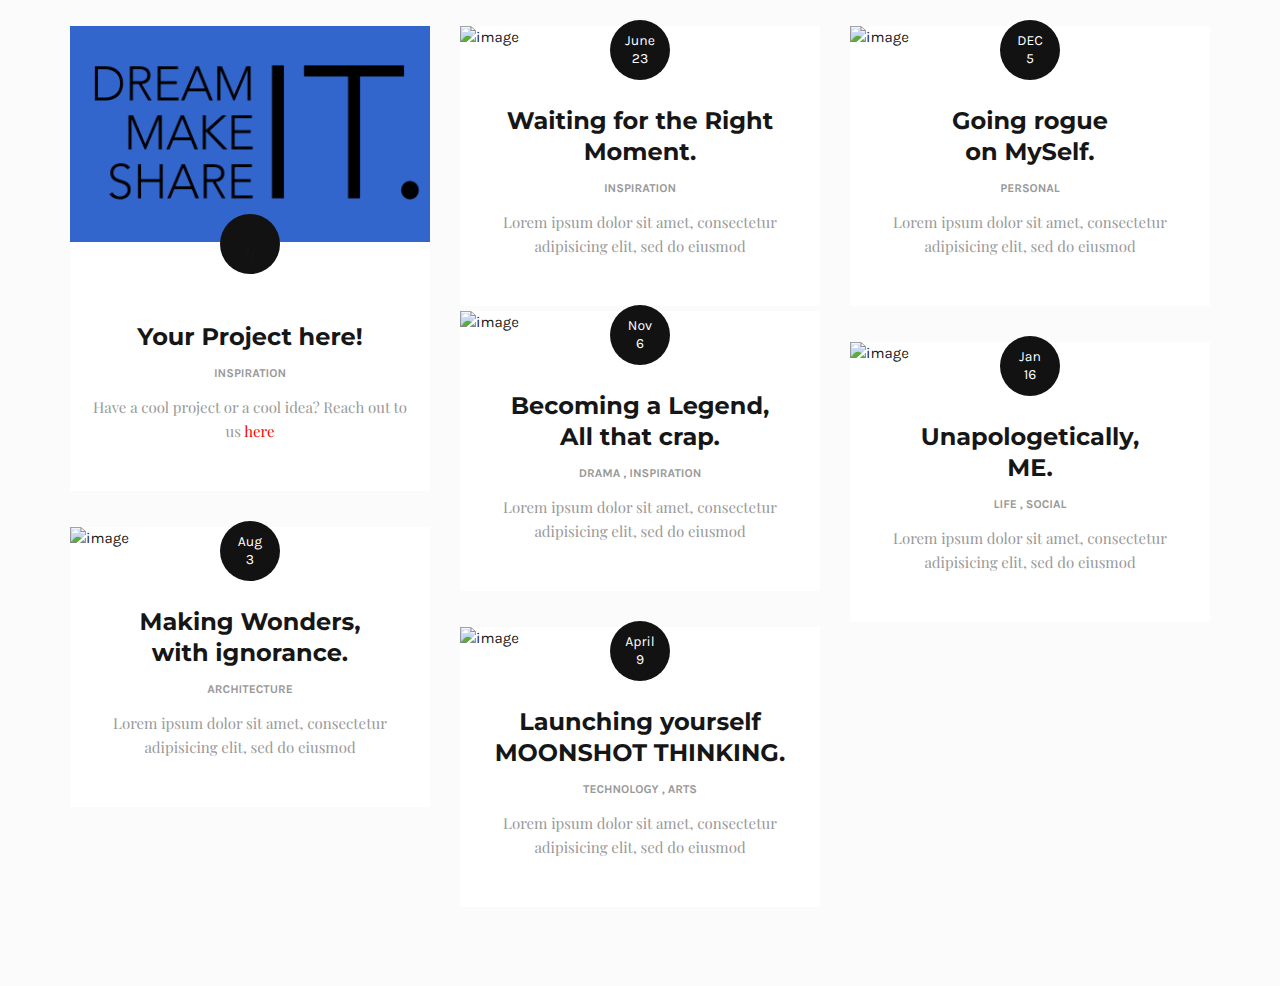
==== commit c0206c7d: "Edited Projects page. Updated info on index page." ====
--- a/Projects.html
+++ b/Projects.html
@@ -1,6 +1,6 @@
 <!DOCTYPE html>
 <html class="no-js" lang="en">
-<head> 
+<head>
   <meta charset="UTF-8">
   <meta content="IE=edge,chrome=1" http-equiv="X-UA-Compatible">
   <meta content="width=device-width, initial-scale=1, maximum-scale=1, user-scalable=0" name="viewport">
@@ -11,7 +11,7 @@
   <link rel="stylesheet" type="text/css" href="css/animate.css" >
   <!-- utility.css -->
   <link rel="stylesheet" type="text/css" href="css/utility.css">
-  <!-- slideshow.css --> 
+  <!-- slideshow.css -->
   <link rel="stylesheet" type="text/css" href="css/slideshow.css">
   <!-- style -->
   <link rel="stylesheet" type="text/css" href="css/style.css">
@@ -24,32 +24,37 @@
   <!-- lightbox plugin -->
   <link rel="stylesheet" type="text/css" href="css/lightGallery.css" >
   <!-- google fonts --><link rel='stylesheet' type='text/css' href='https://fonts.googleapis.com/css?family=Montserrat%7CKarla:400,700%7COswald:300,400%7CPlayfair+Display'>
- </head> 
- <body class='omg'> 
+ </head>
+ <body class='omg'>
 
 <section class="padd-bottom-lg omg_component bg-grey bg-color">
   <div class="container">
- 
+
     <div class="row masonry-container" style="">
       <div class="col-md-4 padd-top-xs masonry_item" style="opacity: 1;">
-        
-          <div class="bg-white blog-item ">
-            <div class="img-wrapper">
-              <img src="https://images.unsplash.com/photo-1458071103673-6a6e4c4a3413?crop=entropy&amp;fit=crop&amp;fm=jpg&amp;h=300&amp;ixjsv=2.1.0&amp;ixlib=rb-0.3.5&amp;q=80&amp;w=400" class="img-responsive" alt="image">
-              <div class="annotation bg-black-03">
-                <span class="layout">May<br>3</span>
-              </div>
-            </div>
-            <div class="padd-top-xs text-center gutter-03">
-            <a href="#" class="">
-              <h4 class="bold padd-top-md font-montserrat" style="background-color: rgba(120, 97, 97, 0);">Project 1</h4>
-             </a>
-            </div>
-          </div>
-        
+
+          <div class="bg-white blog-item ">
+            <div class="img-wrapper">
+              <img src="dreamIT.jpeg" class="img-responsive" alt="image">
+              <div class="annotation bg-black-03">
+
+              </div>
+            </div>
+            <div class="padd-top-xs text-center gutter-03">
+            //
+              <h4 class="bold padd-top-md font-montserrat" style="background-color: rgba(120, 97, 97, 0);">Your Project here!</h4>
+              <p class="color-primary text-center bold text-xs uppercase">inspiration</p>
+              <p class="color-primary line-height-5 padd-bottom-md font-playfair">
+              <a href="https://docs.google.com/forms/d/e/1FAIpQLSdxWF7vbRBzxtg6KC4Z6JujQZBECOfQJ5p7PqCu5JsKMSEizg/viewform?c=0&w=1" class=""> Have a cool project or a cool idea? Reach out to us <font color="red"> here</font> </a>
+
+              </p>
+
+            </div>
+          </div>
+
       </div>
        <div class="col-md-4 padd-top-xs masonry_item" style="">
-        
+
           <div class="bg-white blog-item ">
             <div class="img-wrapper">
               <img src="https://images.unsplash.com/photo-1457572876920-444ed65b252d?ixlib=rb-0.3.5&amp;q=80&amp;fm=jpg&amp;crop=entropy&amp;w=400&amp;fit=max&amp;s=fd2182d4fed75b63c968ec8375d9a2a6" class="img-responsive" alt="image">
@@ -63,14 +68,14 @@
               <p class="color-primary text-center bold text-xs uppercase">inspiration</p>
               <p class="color-primary line-height-5 padd-bottom-md font-playfair">
                 Lorem ipsum dolor sit amet, consectetur adipisicing elit, sed do eiusmod
-                
+
               </p>
              </a>
             </div>
           </div>
           </div>
        <div class="col-md-4 padd-top-xs masonry_item" style="">
-        
+
           <div class="bg-white blog-item ">
             <div class="img-wrapper">
               <img src="https://images.unsplash.com/photo-1456689337957-34d689850f36?ixlib=rb-0.3.5&amp;q=80&amp;fm=jpg&amp;crop=entropy&amp;w=400&amp;fit=max&amp;s=3f4be404798789ba7178c77250037411" class="img-responsive" alt="image">
@@ -84,16 +89,16 @@
               <p class="color-primary text-center bold text-xs uppercase">personal </p>
               <p class="color-primary line-height-5 padd-bottom-md font-playfair">
                 Lorem ipsum dolor sit amet, consectetur adipisicing elit, sed do eiusmod
-                
-              </p>
-             </a>
-            </div>
-          </div>
-        
-      </div>
-       
+
+              </p>
+             </a>
+            </div>
+          </div>
+
+      </div>
+
        <div class="col-md-4 padd-top-xs masonry_item" style="">
-        
+
           <div class="bg-white blog-item ">
             <div class="img-wrapper">
               <img src="https://images.unsplash.com/photo-1456725203480-0be828fcd7ae?ixlib=rb-0.3.5&amp;q=80&amp;fm=jpg&amp;crop=entropy&amp;w=400&amp;fit=max&amp;s=70867363cc61b0e513d441e6cfa66b49" class="img-responsive" alt="image">
@@ -107,18 +112,18 @@
               <p class="color-primary text-center bold text-xs uppercase">Drama , Inspiration</p>
               <p class="color-primary line-height-5 padd-bottom-md font-playfair">
                 Lorem ipsum dolor sit amet, consectetur adipisicing elit, sed do eiusmod
-                
-              </p>
-             </a>
-            </div>
-          </div>
-
-        
-
-      </div>
-      
+
+              </p>
+             </a>
+            </div>
+          </div>
+
+
+
+      </div>
+
       <div class="col-md-4 padd-top-xs masonry_item" style="">
-        
+
           <div class="bg-white blog-item ">
             <div class="img-wrapper">
               <img src="https://images.unsplash.com/photo-1458232471093-194f0bf7424d?ixlib=rb-0.3.5&amp;q=80&amp;fm=jpg&amp;crop=entropy&amp;w=400&amp;fit=max&amp;s=1bf6e4038093d16b9a78e2eac3ef9033" class="img-responsive" alt="image">
@@ -132,17 +137,17 @@
               <p class="color-primary text-center bold text-xs uppercase">Life , Social</p>
               <p class="color-primary line-height-5 padd-bottom-md font-playfair">
                 Lorem ipsum dolor sit amet, consectetur adipisicing elit, sed do eiusmod
-                
-              </p>
-             </a>
-            </div>
-          </div>
-
-        
+
+              </p>
+             </a>
+            </div>
+          </div>
+
+
 
       </div>
       <div class="col-md-4 padd-top-xs masonry_item" style="">
-        
+
           <div class="bg-white blog-item ">
             <div class="img-wrapper">
               <img src="https://images.unsplash.com/photo-1458044508387-6825c08a7870?crop=entropy&amp;fit=crop&amp;fm=jpg&amp;h=300&amp;ixjsv=2.1.0&amp;ixlib=rb-0.3.5&amp;q=80&amp;w=400" class="img-responsive" alt="image">
@@ -157,19 +162,19 @@
               <p class="color-primary text-center bold text-xs uppercase">Architecture</p>
               <p class="color-primary line-height-5 padd-bottom-md font-playfair">
                 Lorem ipsum dolor sit amet, consectetur adipisicing elit, sed do eiusmod
-                
-              </p>
-             </a>
-            </div>
-          </div>
-
-        
+
+              </p>
+             </a>
+            </div>
+          </div>
+
+
 
       </div>
       <div class="col-md-4 padd-top-xs masonry_item" style="">
-        
-          <div class="bg-white blog-item ">
-       
+
+          <div class="bg-white blog-item ">
+
             <div class="img-wrapper">
               <img src="https://images.unsplash.com/photo-1457979406492-d1e6b97f3f55?crop=entropy&amp;fit=crop&amp;fm=jpg&amp;h=300&amp;ixjsv=2.1.0&amp;ixlib=rb-0.3.5&amp;q=80&amp;w=400" class="img-responsive" alt="image">
               <div class="annotation bg-black-03">
@@ -182,20 +187,20 @@
               <p class="color-primary text-center bold text-xs uppercase">technology , arts</p>
               <p class="color-primary line-height-5 padd-bottom-md font-playfair">
                 Lorem ipsum dolor sit amet, consectetur adipisicing elit, sed do eiusmod
-                
+
               </p>
                </a>
             </div>
-          
-          </div>
-
-        
+
+          </div>
+
+
 
       </div>
 
 
     </div>
-            
+
   </div>
 </section>
 
@@ -214,7 +219,7 @@
 
     <script type="text/javascript" src="js/spectagram.js"></script>
     <script type="text/javascript" src="js/wow.js"></script>
-    <script type="text/javascript" src="js/YTPlayer.js"></script>   
+    <script type="text/javascript" src="js/YTPlayer.js"></script>
     <script type="text/javascript" src="js/jquery.validate.min.js"></script>
     <script type="text/javascript" src="js/jquery.validate.min.js"></script>
     <!-- or include all at once using
@@ -225,7 +230,7 @@
     </script>
     <!-- main.js -->
     <script type="text/javascript" src="js/main.js"></script>
-  
+
 </body>
 
-</html>+</html>
